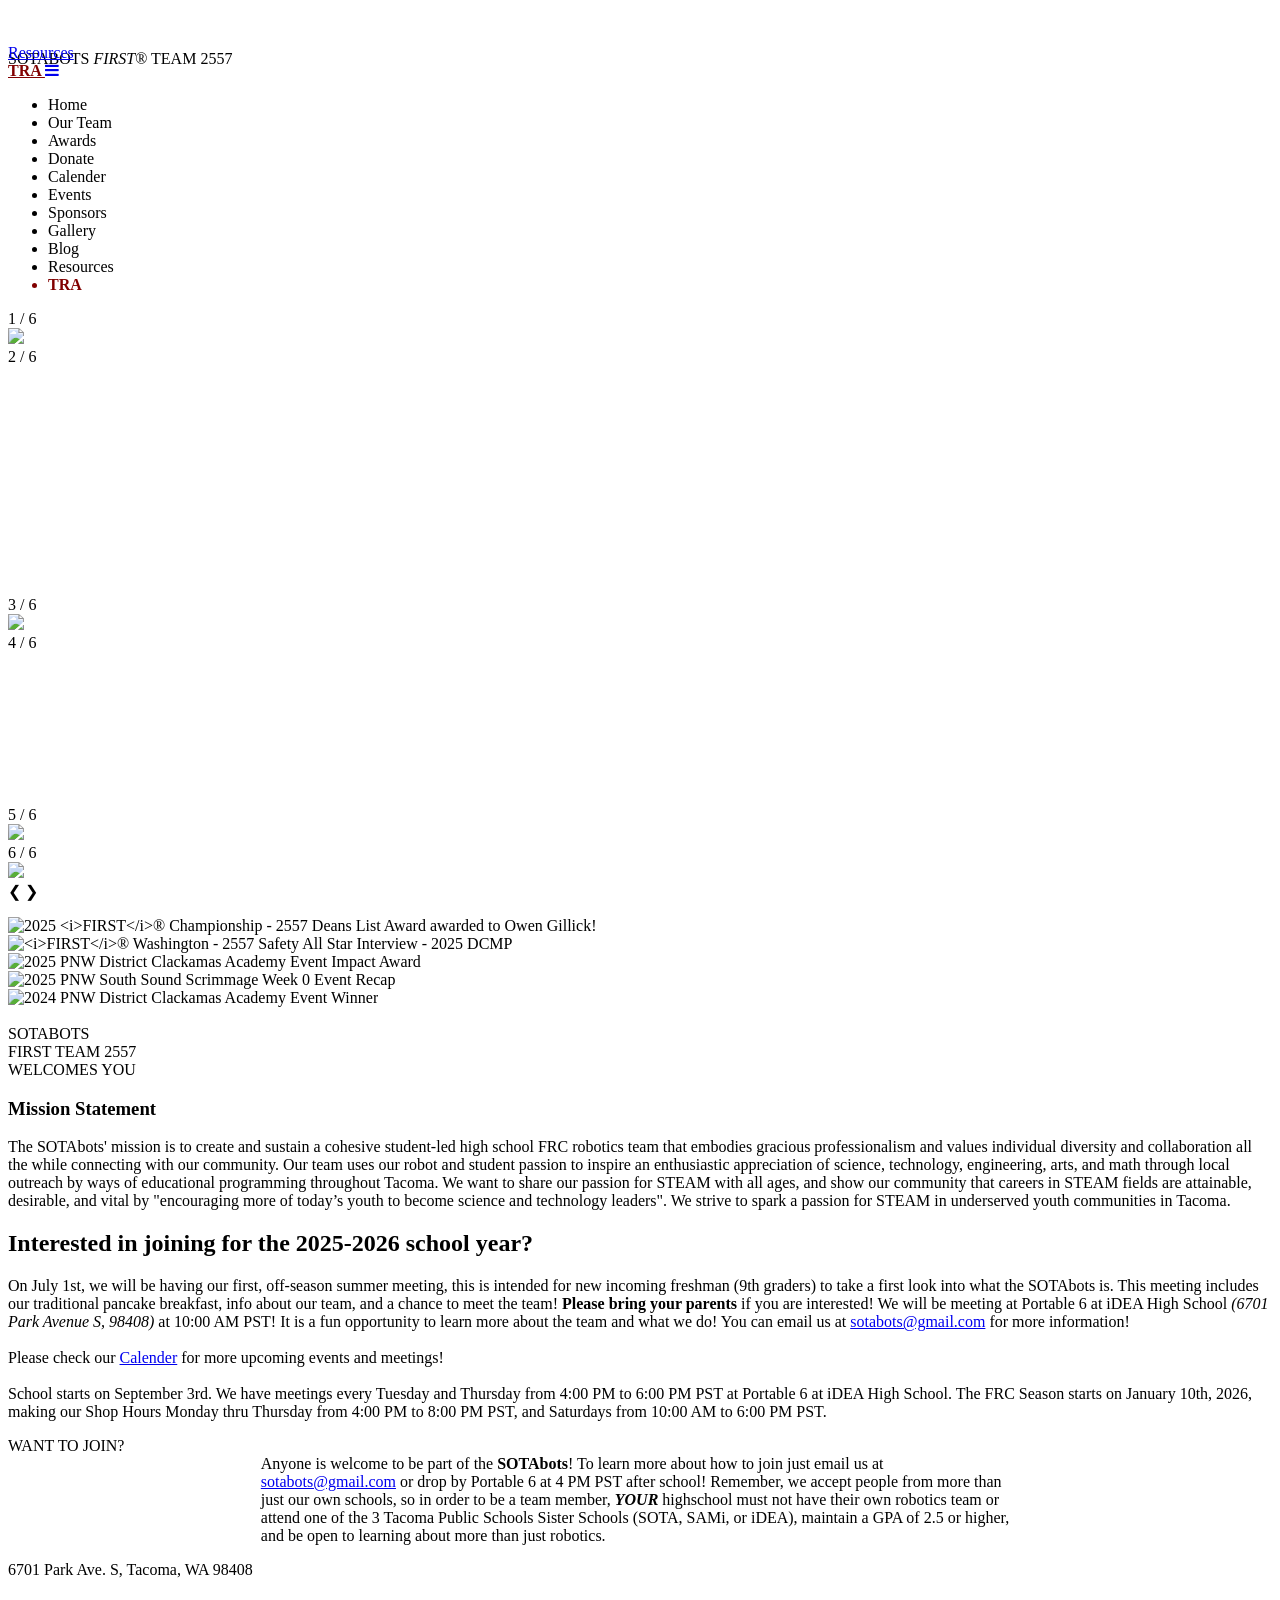
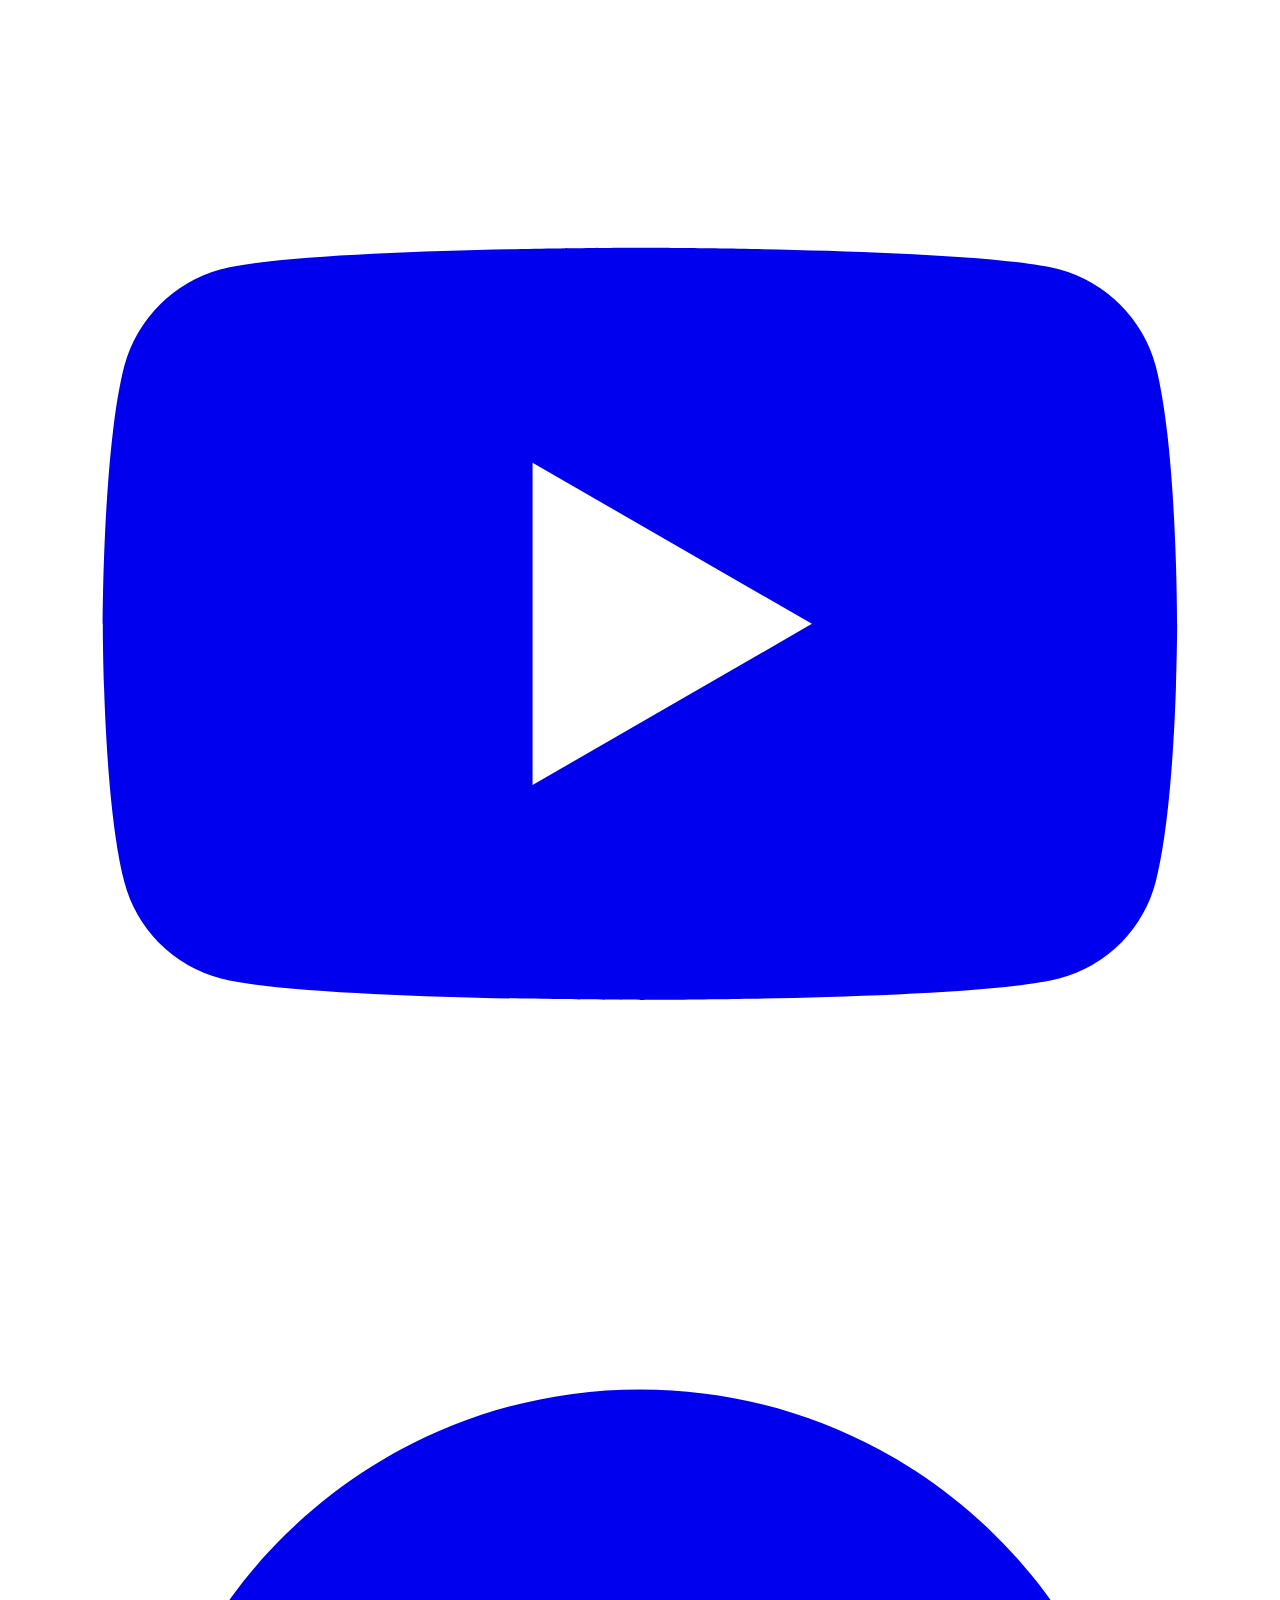
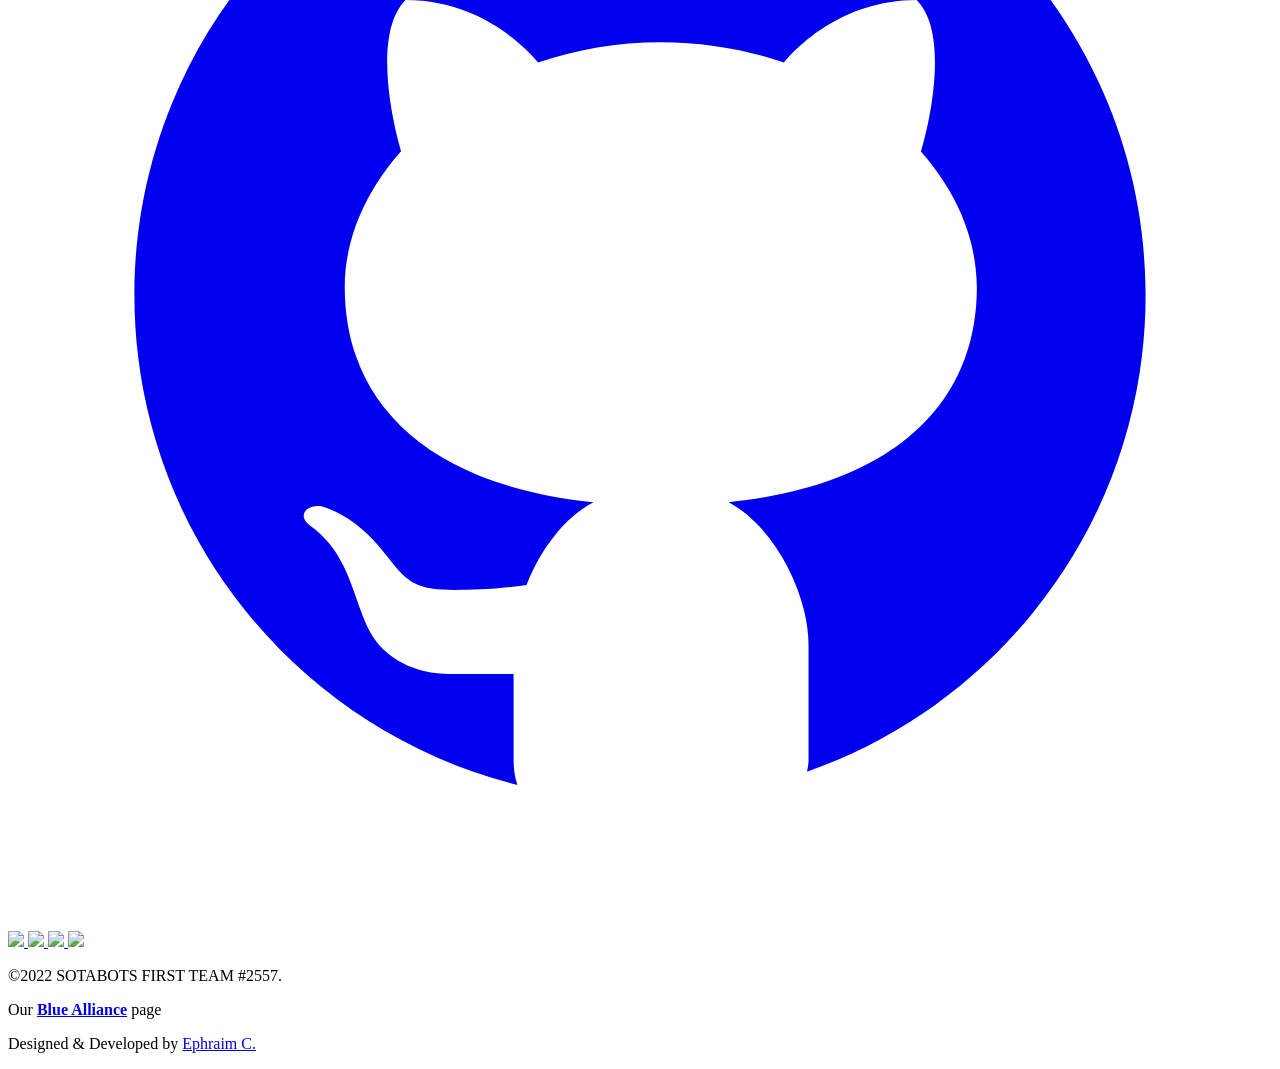
==== index.html @ 183faa5c "pancake breqakfast updatye join us for the first off-season summer meeting on july 1st" ====
<!DOCTYPE html>
<html>

<head>
    <title>Home | FIRST Team 2557 - The SOTAbots</title>
    <meta name="viewport" content="width=device-width, initial-scale=1.0">
    <link rel="icon" sizes="192x192"
        href="https://static.wixstatic.com/media/d5980a_8eab96b05dac4a36a186dddc01e9e0cf%7Emv2.png/v1/fill/w_192%2Ch_192%2Clg_1%2Cusm_0.66_1.00_0.01/d5980a_8eab96b05dac4a36a186dddc01e9e0cf%7Emv2.png"
        type="image/png">
    <link rel="shortcut icon"
        href="https://static.wixstatic.com/media/d5980a_8eab96b05dac4a36a186dddc01e9e0cf%7Emv2.png/v1/fill/w_32%2Ch_32%2Clg_1%2Cusm_0.66_1.00_0.01/d5980a_8eab96b05dac4a36a186dddc01e9e0cf%7Emv2.png"
        type="image/png">
    <link rel="apple-touch-icon"
        href="https://static.wixstatic.com/media/d5980a_8eab96b05dac4a36a186dddc01e9e0cf%7Emv2.png/v1/fill/w_180%2Ch_180%2Clg_1%2Cusm_0.66_1.00_0.01/d5980a_8eab96b05dac4a36a186dddc01e9e0cf%7Emv2.png"
        type="image/png">
    <link rel="stylesheet" href="styles.css">
    <script src="functions.js" defer></script>
    <link rel="stylesheet" href="https://cdnjs.cloudflare.com/ajax/libs/font-awesome/4.7.0/css/font-awesome.min.css">
</head>

<div class="topbar">
    <div class="clip">
        <div class="tbt" id="topbar">
            <header style="margin-top: 50px;" class="dark faster" id="tbtext">
                SOTABOTS <i>FIRST</i>® TEAM 2557
            </header>
        </div>
        <div class="tabs">
        </div>
        <div class="gradient">
        </div>
    </div>
    <div class="over">
        <div class="tabs" style="background-color: #00000000; color: #00000000;margin-top: -60px;">
            <a onclick="transitionToPage('./')" class="tabth dark pageactive">
                Home
            </a>
            <a onclick="transitionToPage('team')" class="tabth dark">
                Our Team
            </a>
            <a onclick="transitionToPage('awards')"  class="tabth dark">
                Awards
            </a>
            <a onclick="transitionToPage('donate')"  class="tabth dark">
                Donate
            </a>
            <a onclick="transitionToPage('calender')"  class="tabth dark">
                Calender
            </a>
            <a onclick="transitionToPage('events')"  class="tabth dark">
                Events
            </a>
            <a onclick="transitionToPage('sponsors')"  class="tabth dark">
                Sponsors
            </a>
            <a onclick="transitionToPage('gallery')"  class="tabth dark">
                Gallery
            </a>
            <a onclick="transitionToPage('blog')"  class="tabth dark">
                Blog
            </a>
            <div class="tabth dropdown">
                <a class="tabth dropbtn dark">
                    More
                    <i class="fa fa-caret-down"></i>
                </a>
                <div class="dropdown-content">
                  <a href="#" onclick="transitionToPage('resources')">Resources</a>
                </div>
            </div>
            <a href="https://www.tacomaroboticsalliance.com" style="font-weight: 800; color: rgb(129, 0, 0);" class="sp">
                TRA
            </a>
            <a href="javascript:void(0);" class="icon lines" onclick="topbar()">
                <i class="fa fa-bars" style="height: 100%; width: auto;"></i>
            </a>
        </div>
    </div>
</div>

<div class="overlay" id="overlay">

</div>

<div class="mobiletb" id="mtbbg">
    <div class="mtbin" id="mtbin">
        <ul id="mtbli">
        <li onclick="transitionToPage('index')" class="pageactive">
            Home
        </li>
        <li onclick="transitionToPage('team')" class="">
            Our Team
        </li>
        <li onclick="transitionToPage('awards')"  class="">
            Awards
        </li>
        <li onclick="transitionToPage('donate')"  class="">
            Donate
        </li>
        <li onclick="transitionToPage('calender')"  class="">
            Calender
        </li>
        <li onclick="transitionToPage('events')"  class="">
            Events
        </li>
        <li onclick="transitionToPage('sponsors')"  class="">
            Sponsors
        </li>
        <li onclick="transitionToPage('gallery')"  class="">
            Gallery
        </li>
        <li onclick="transitionToPage('blog')"  class="">
            Blog
        </li>
        <li onclick="transitionToPage('resources')"  class="">
            Resources
        </li>
        <li href="https://www.tacomaroboticsalliance.com" style="font-weight: 800; color: rgb(129, 0, 0);" class="sp">
            TRA
        </li>
    </ul>
    </div>
    <a onclick="topbar()">
        <p style="top: 0; right: 0; position: relative; font-size: 42px; float: right; text-align: right;padding-right: 40px;  font-weight: 700; color:white">
        X
    </p></a>
</div>

<body id="body">
    <!-- Container for the image gallery -->
    <div class="container">

        <!-- Full-width images with number text -->
        <div class="mySlides">
            <div class="numbertext">1 / 6</div>
            <img src="images/gallery/OwenDeans.png" style="width:100%">
        </div>

        <div class="mySlides">
            <div class="numbertext">2 / 6</div>
            <iframe style="width: 100%; height: 100%;"
                src="https://www.youtube-nocookie.com/embed/rtJLQIOgJPQ?si=WBmYlCXPhlWJpZW6"
                title="YouTube video player" frameborder="0"
                allow="accelerometer; autoplay; clipboard-write; encrypted-media; gyroscope; picture-in-picture; web-share"
                referrerpolicy="strict-origin-when-cross-origin" allowfullscreen></iframe>
        </div>

        <div class="mySlides">
            <div class="numbertext">3 / 6</div>
            <img src="images/gallery/2025impact.png" style="width:100%">
        </div>

        <div class="mySlides">
            <div class="numbertext">4 / 6</div>
            <iframe style="width: 100%; height: 100%;"
                src="https://www.youtube-nocookie.com/embed/kAtVvWU8Xg0?si=Y1-RgOWFG5_I76V0"
                title="YouTube video player" frameborder="0"
                allow="accelerometer; autoplay; clipboard-write; encrypted-media; gyroscope; picture-in-picture; web-share"
                referrerpolicy="strict-origin-when-cross-origin" allowfullscreen></iframe>
        </div>

        <div class="mySlides">
            <div class="numbertext">5 / 6</div>
            <img src="images/gallery/2024Clack.png" style="width:100%">
        </div>

        <div class="mySlides">
            <div class="numbertext">6 / 6</div>
            <img src="images/gallery/2557Closeup.avif" style="width:100%">
        </div>

        <!-- Next and previous buttons -->
        <a class="prev" onclick="plusSlides(-1)">&#10094;</a>
        <a class="next" onclick="plusSlides(1)">&#10095;</a>

        <!-- Image text -->
        <div class="caption-container">
            <p id="caption"></p>
        </div>

        <!-- Thumbnail images -->
        <div class="row">
            <div class="column">
                <img class="demo cursor" src="images/gallery/OwenDeans.png" style="width:100%" onclick="currentSlide(1)"
                    alt="2025 <i>FIRST</i>® Championship - 2557 Deans List Award awarded to Owen Gillick!">
            </div>
            <div class="column">
                <img class="demo cursor" src="images/gallery/Safety Interview.png" style="width: 100%;"
                    onclick="currentSlide(2)"
                    alt="<i>FIRST</i>® Washington - 2557 Safety All Star Interview - 2025 DCMP">
            </div>
            <div class="column">
                <img class="demo cursor" src="images/gallery/2025impact.png" style="width:100%"
                    onclick="currentSlide(3)" alt="2025 PNW District Clackamas Academy Event Impact Award">
            </div>
            <div class="column">
                <img class="demo cursor" src="images/gallery/SSS.png" style="width:100%" onclick="currentSlide(4)"
                    alt="2025 PNW South Sound Scrimmage Week 0 Event Recap">
            </div>
            <div class="column">
                <img class="demo cursor" src="images/gallery/2024Clack.png" style="width:100%" onclick="currentSlide(5)"
                    alt="2024 PNW District Clackamas Academy Event Winner">
            </div>
            <div class="column">
                <img class="demo cursor" src="images/gallery/2557Closeup.avif" style="width:100%"
                    onclick="currentSlide(6)" alt="">
            </div>
        </div>
    </div>

    <div class="nobg">

        <div class="mission">
            <header class="sotayellow large">
                SOTABOTS<br />FIRST TEAM 2557<br />WELCOMES YOU
            </header>
            <h3>
                Mission Statement
            </h3>
            <p>
                The SOTAbots' mission is to create and sustain a cohesive student-led high school FRC robotics team that
                embodies gracious professionalism and values individual diversity and collaboration all the while
                connecting
                with our community. Our team uses our robot and student passion to inspire an enthusiastic appreciation
                of
                science, technology, engineering, arts, and math through local outreach by ways of educational
                programming
                throughout Tacoma. We want to share our passion for STEAM with all ages, and show our community that
                careers
                in STEAM fields are attainable, desirable, and vital by "encouraging more of today’s youth to become
                science
                and technology leaders". We strive to spark a passion for STEAM in underserved youth communities in
                Tacoma.
            </p>

            <h2 class="sotayellow">
                Interested in joining for the 2025-2026 school year?
            </h2>
            <p>
                On July 1st, we will be having our first, off-season summer meeting, this is intended for new incoming freshman (9th graders) to take a first look
                into what the SOTAbots is. This meeting includes our traditional pancake breakfast, info about our
                team, and a chance to meet the team! <span style="font-weight: 700;">Please bring your parents</span> if you are
                interested! We will be meeting at Portable 6 at iDEA High School <i>(6701 Park Avenue S, 98408)</i> at 10:00 AM PST! It is a fun opportunity to learn more 
                about the team and what we do! You can email us at <a href="mailto:sotabots@gmail.com">sotabots@gmail.com<a> for
                more information!
                 <br><br>
                 Please check our <a href="./calender/">Calender</a> for more upcoming events and meetings!
                 <br><br>
                School starts on September 3rd. We have meetings every Tuesday and Thursday from 4:00 PM to 6:00 PM PST
                at Portable 6 at iDEA High School. The FRC Season starts on January 10th, 2026, making our Shop Hours Monday thru Thursday
                from 4:00 PM to 8:00 PM PST, and Saturdays from 10:00 AM to 6:00 PM PST.
            </p>

        </div>

    </div>
<div class="bg">
    <main>
        <div id="main1" class="main1">
            <div>
                <header class="large sotayellow">
                    WANT TO JOIN?
                </header>
                <p style="padding-left: 20%; padding-right: 20%; margin: 0;">
                    Anyone is welcome to be part of the <b>SOTAbots</b>! To learn more about how to join just email
                    us at <a href="mailto:sotabots@gmail.com">sotabots@gmail.com</a> or drop by Portable 6 at 4 PM
                    PST after school! Remember, we accept people from more than just our own schools, so in order to be a
                    team member, <b><i>YOUR</i></b> highschool must not have
                    their own robotics team or attend one of the 3 Tacoma Public Schools Sister Schools (SOTA, SAMi,
                    or iDEA), maintain a GPA of 2.5 or higher, and be open to learning about more than just
                    robotics.
                </p>
            </div>
            </div>
        </main>
    </div>

    <footer id="footer">
        <div class="contact">
            <p>6701 Park Ave. S, Tacoma, WA 98408</p>
            <div class="mc">
                <a href="https://www.youtube.com/user/Sotabots2557" class="social-link">
                    <svg aria-hidden="true" focusable="false" class="icon icon-youtube" viewBox="0 0 20 20">
                        <path fill="currentColor"
                            d="M18.16 5.87c.34 1.309.34 4.08.34 4.08s0 2.771-.34 4.08a2.125 2.125 0 0 1-1.53 1.53c-1.309.34-6.63.34-6.63.34s-5.321 0-6.63-.34a2.125 2.125 0 0 1-1.53-1.53c-.34-1.309-.34-4.08-.34-4.08s0-2.771.34-4.08a2.173 2.173 0 0 1 1.53-1.53C4.679 4 10 4 10 4s5.321 0 6.63.34a2.173 2.173 0 0 1 1.53 1.53ZM8.3 12.5l4.42-2.55L8.3 7.4v5.1Z">
                        </path>
                    </svg>
                </a>
                
                <a href="https://github.com/FIRST-Team-2557-The-SOTABots" class="social-link">
                    <svg aria-hidden="true" focusable="false" class="icon icon-github" viewBox="0 0 30 30">   
                        <path fill="currentColor"
                            d="M15,3C8.373,3,3,8.373,3,15c0,5.623,3.872,10.328,9.092,11.63C12.036,26.468,12,26.28,12,26.047v-2.051 c-0.487,0-1.303,0-1.508,0c-0.821,0-1.551-0.353-1.905-1.009c-0.393-0.729-0.461-1.844-1.435-2.526 c-0.289-0.227-0.069-0.486,0.264-0.451c0.615,0.174,1.125,0.596,1.605,1.222c0.478,0.627,0.703,0.769,1.596,0.769 c0.433,0,1.081-0.025,1.691-0.121c0.328-0.833,0.895-1.6,1.588-1.962c-3.996-0.411-5.903-2.399-5.903-5.098 c0-1.162,0.495-2.286,1.336-3.233C9.053,10.647,8.706,8.73,9.435,8c1.798,0,2.885,1.166,3.146,1.481C13.477,9.174,14.461,9,15.495,9 c1.036,0,2.024,0.174,2.922,0.483C18.675,9.17,19.763,8,21.565,8c0.732,0.731,0.381,2.656,0.102,3.594 c0.836,0.945,1.328,2.066,1.328,3.226c0,2.697-1.904,4.684-5.894,5.097C18.199,20.49,19,22.1,19,23.313v2.734 c0,0.104-0.023,0.179-0.035,0.268C23.641,24.676,27,20.236,27,15C27,8.373,21.627,3,15,3z"/>
                    </svg>
                </a>
                
                <a href="https://x.com/sotabots?lang=en" class="social-link">
                    <img src="images/X_logo_2023_original.svg">
                </a>
                
                <a href="https://www.facebook.com/SOTABots2557/" class="social-link">
                    <img src="images/facebook-circle.svg">
                </a>
                
                <a href="https://www.instagram.com/sotabots/?hl=en" class="social-link">
                    <img src="images/instagram-logo-facebook.svg">
                </a>
                
                <a href="https://calendar.google.com/calendar/r?cid=aWhkdXVsNDltbHZja2FlbTgxZnEwMm4zMXNAZ3JvdXAuY2FsZW5kYXIuZ29vZ2xlLmNvbQ&pli=1#main_7" class="social-link">
                    <img src="images/googlecalendar.svg">
                </a>
            </div>
        </div>
        <div class="bottom">
            <div class="copyr">
                <p>
                    ©2022 SOTABOTS FIRST TEAM #2557.
                </p>
            </div>
            <div class="tba">
                <p>
                    Our <b><a href="https://www.thebluealliance.com/team/2557/2025">Blue Alliance</b></a> page
                </p>
            </div>
            <div class="dev">
                <p>
                    Designed & Developed by <a href="https://nexohtml.com/about.html">Ephraim C.</a>
                </p>
            </div>
        </div>
    </footer>

</body>

</html>
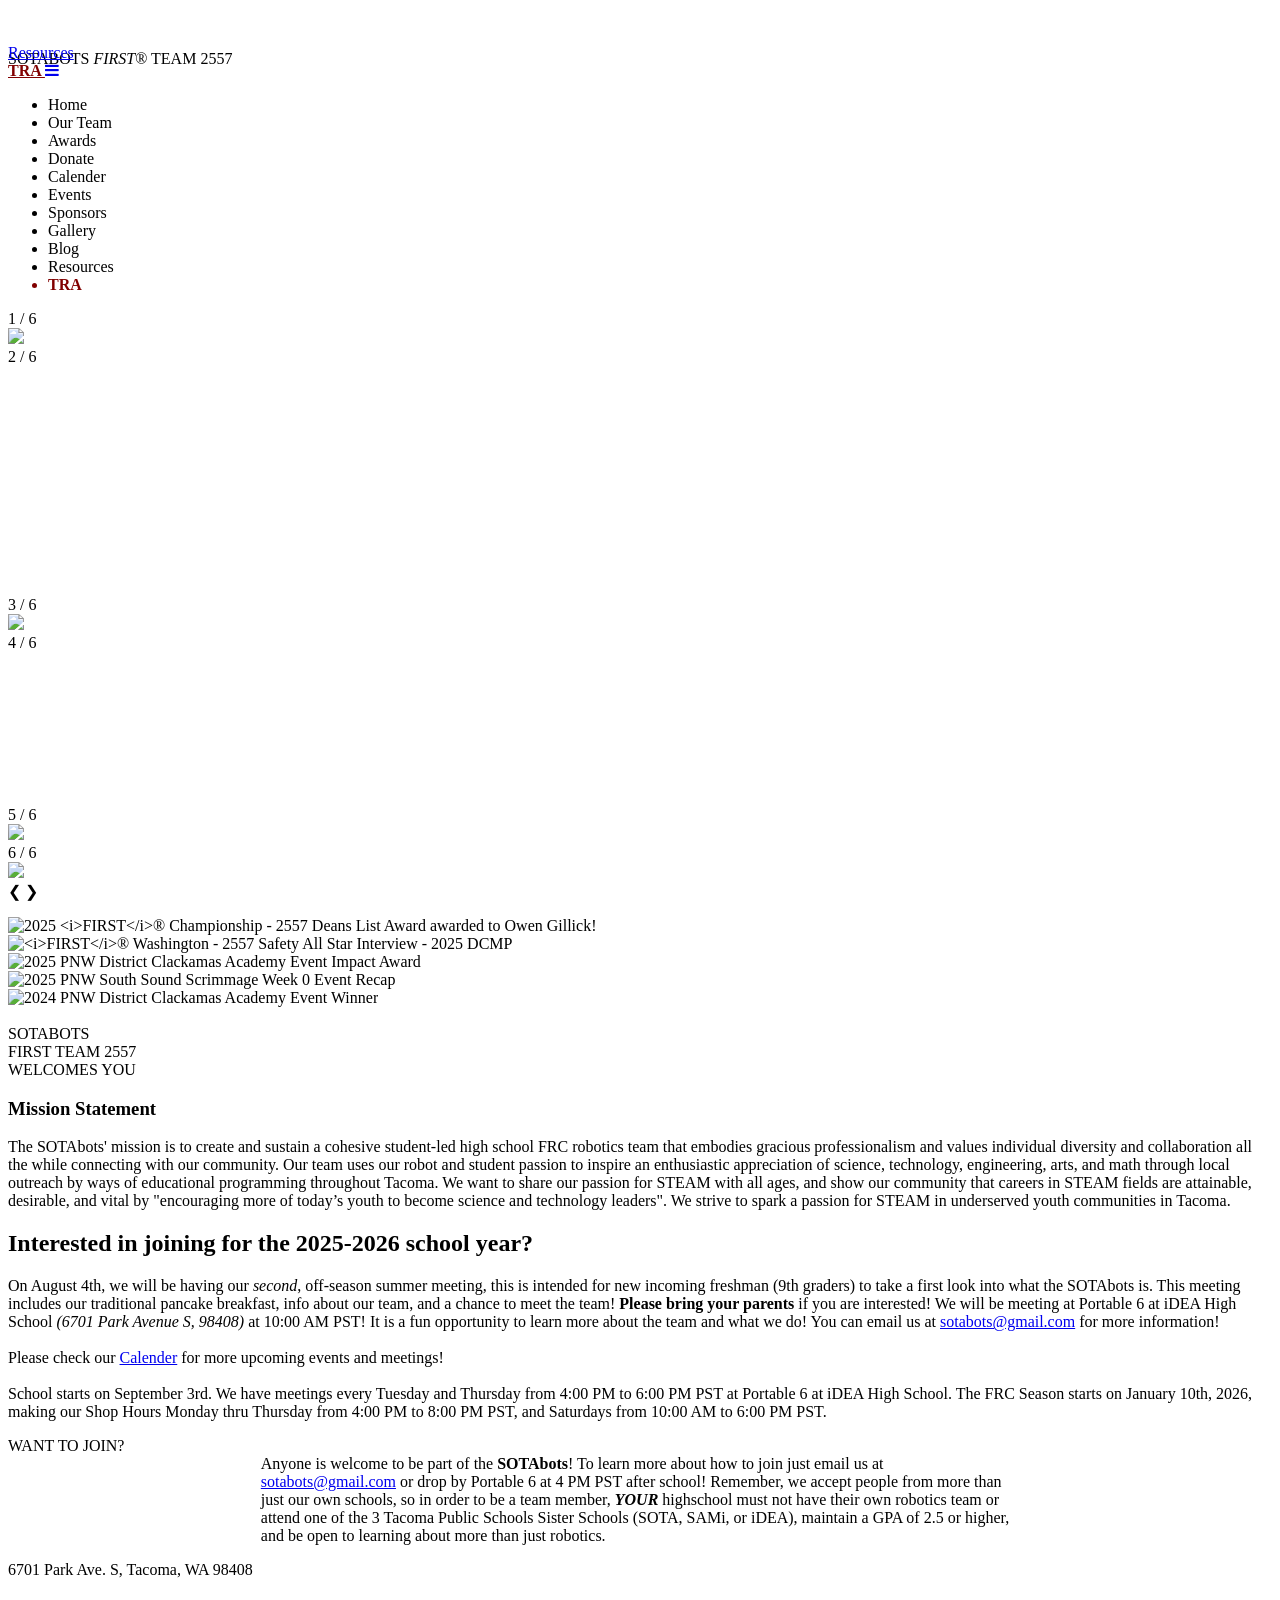
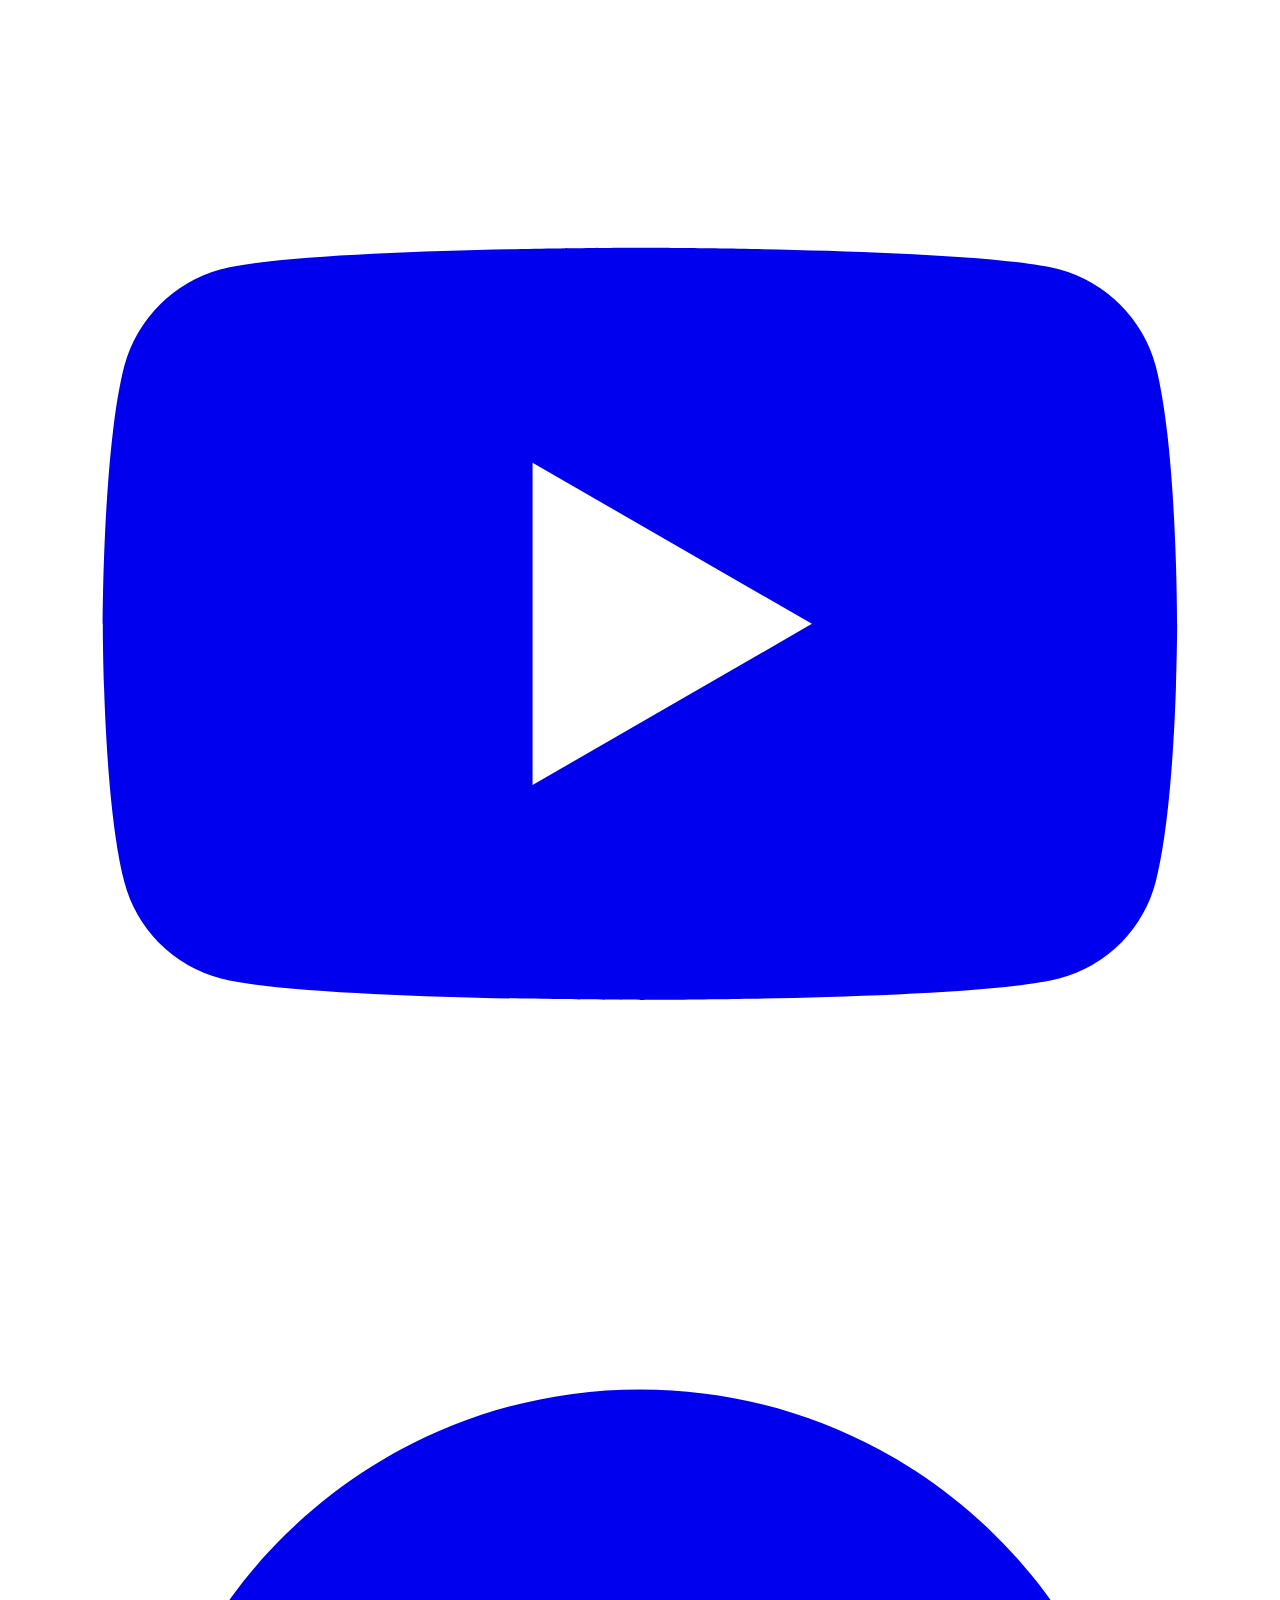
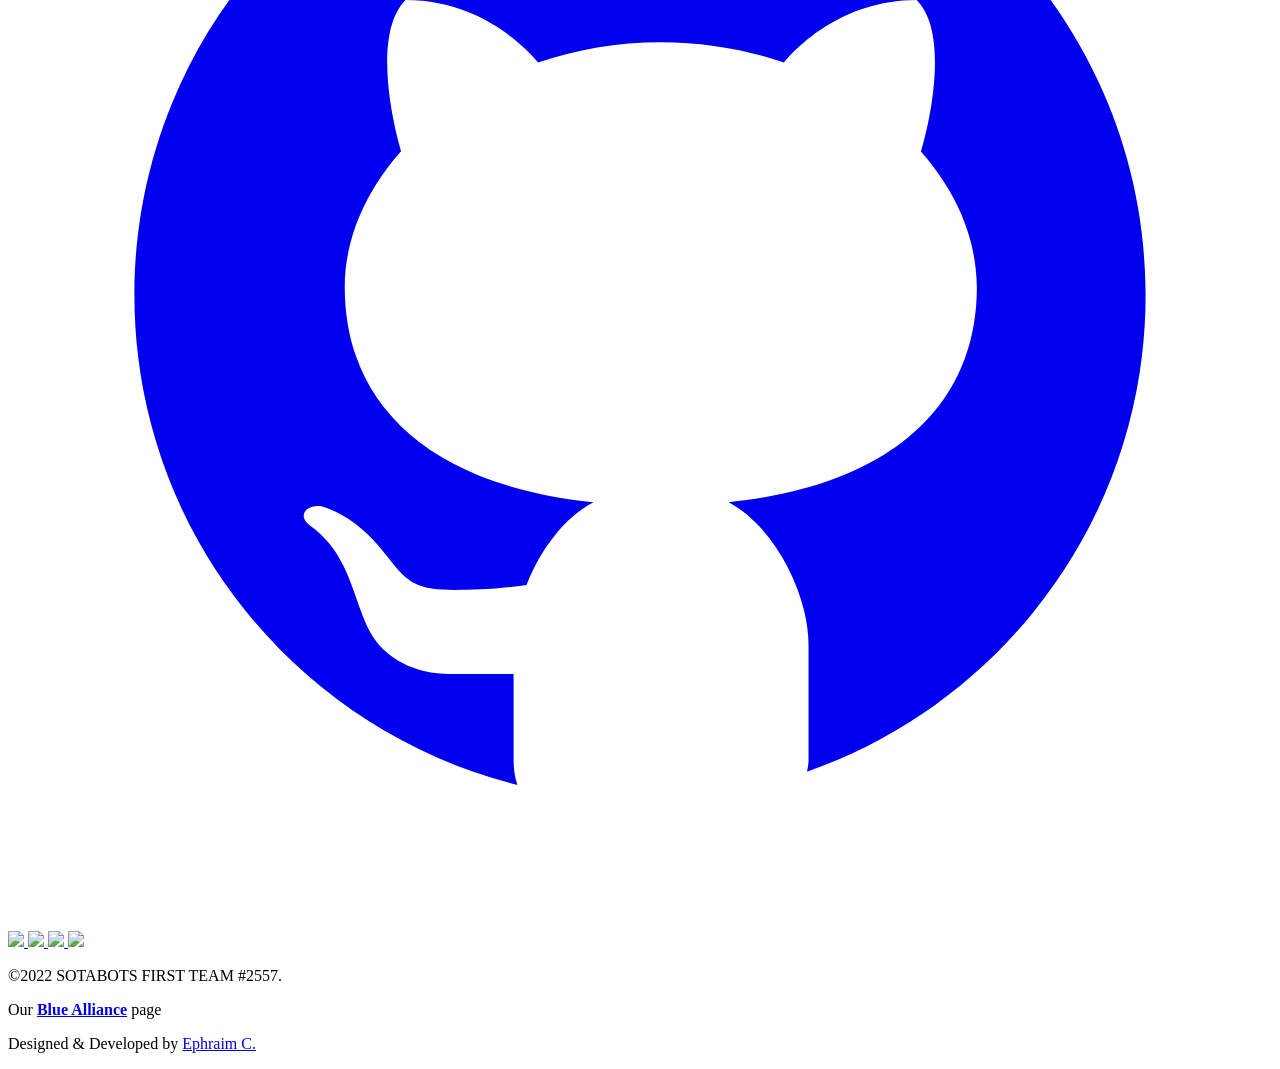
==== commit f1b539f0: "august 4th updatre" ====
--- a/index.html
+++ b/index.html
@@ -235,9 +235,9 @@
 
             <h2 class="sotayellow">
                 Interested in joining for the 2025-2026 school year?
-            </h2>
+            </h2> <!--REMEMBER TO UPDATE FOR AUGUST 4TH!-->
             <p>
-                On July 1st, we will be having our first, off-season summer meeting, this is intended for new incoming freshman (9th graders) to take a first look
+                On August 4th, we will be having our <i>second</i>, off-season summer meeting, this is intended for new incoming freshman (9th graders) to take a first look
                 into what the SOTAbots is. This meeting includes our traditional pancake breakfast, info about our
                 team, and a chance to meet the team! <span style="font-weight: 700;">Please bring your parents</span> if you are
                 interested! We will be meeting at Portable 6 at iDEA High School <i>(6701 Park Avenue S, 98408)</i> at 10:00 AM PST! It is a fun opportunity to learn more 
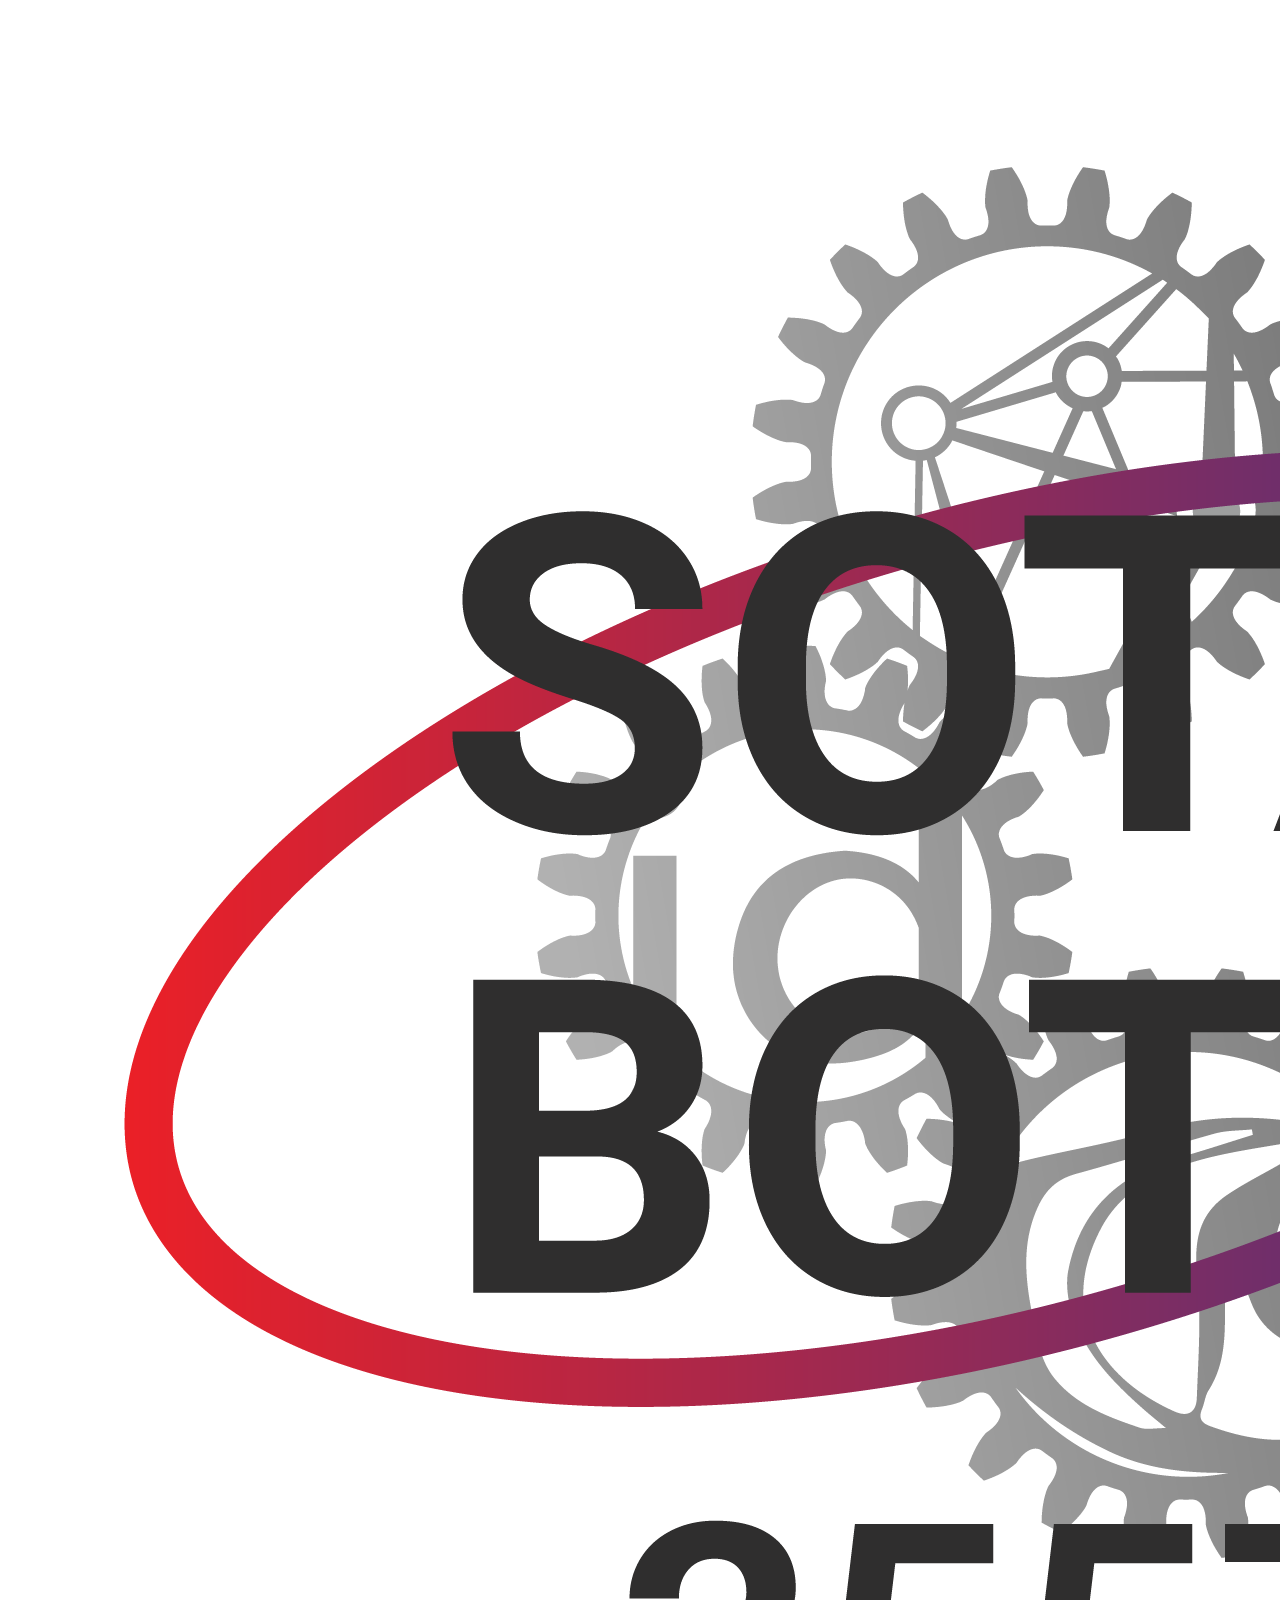
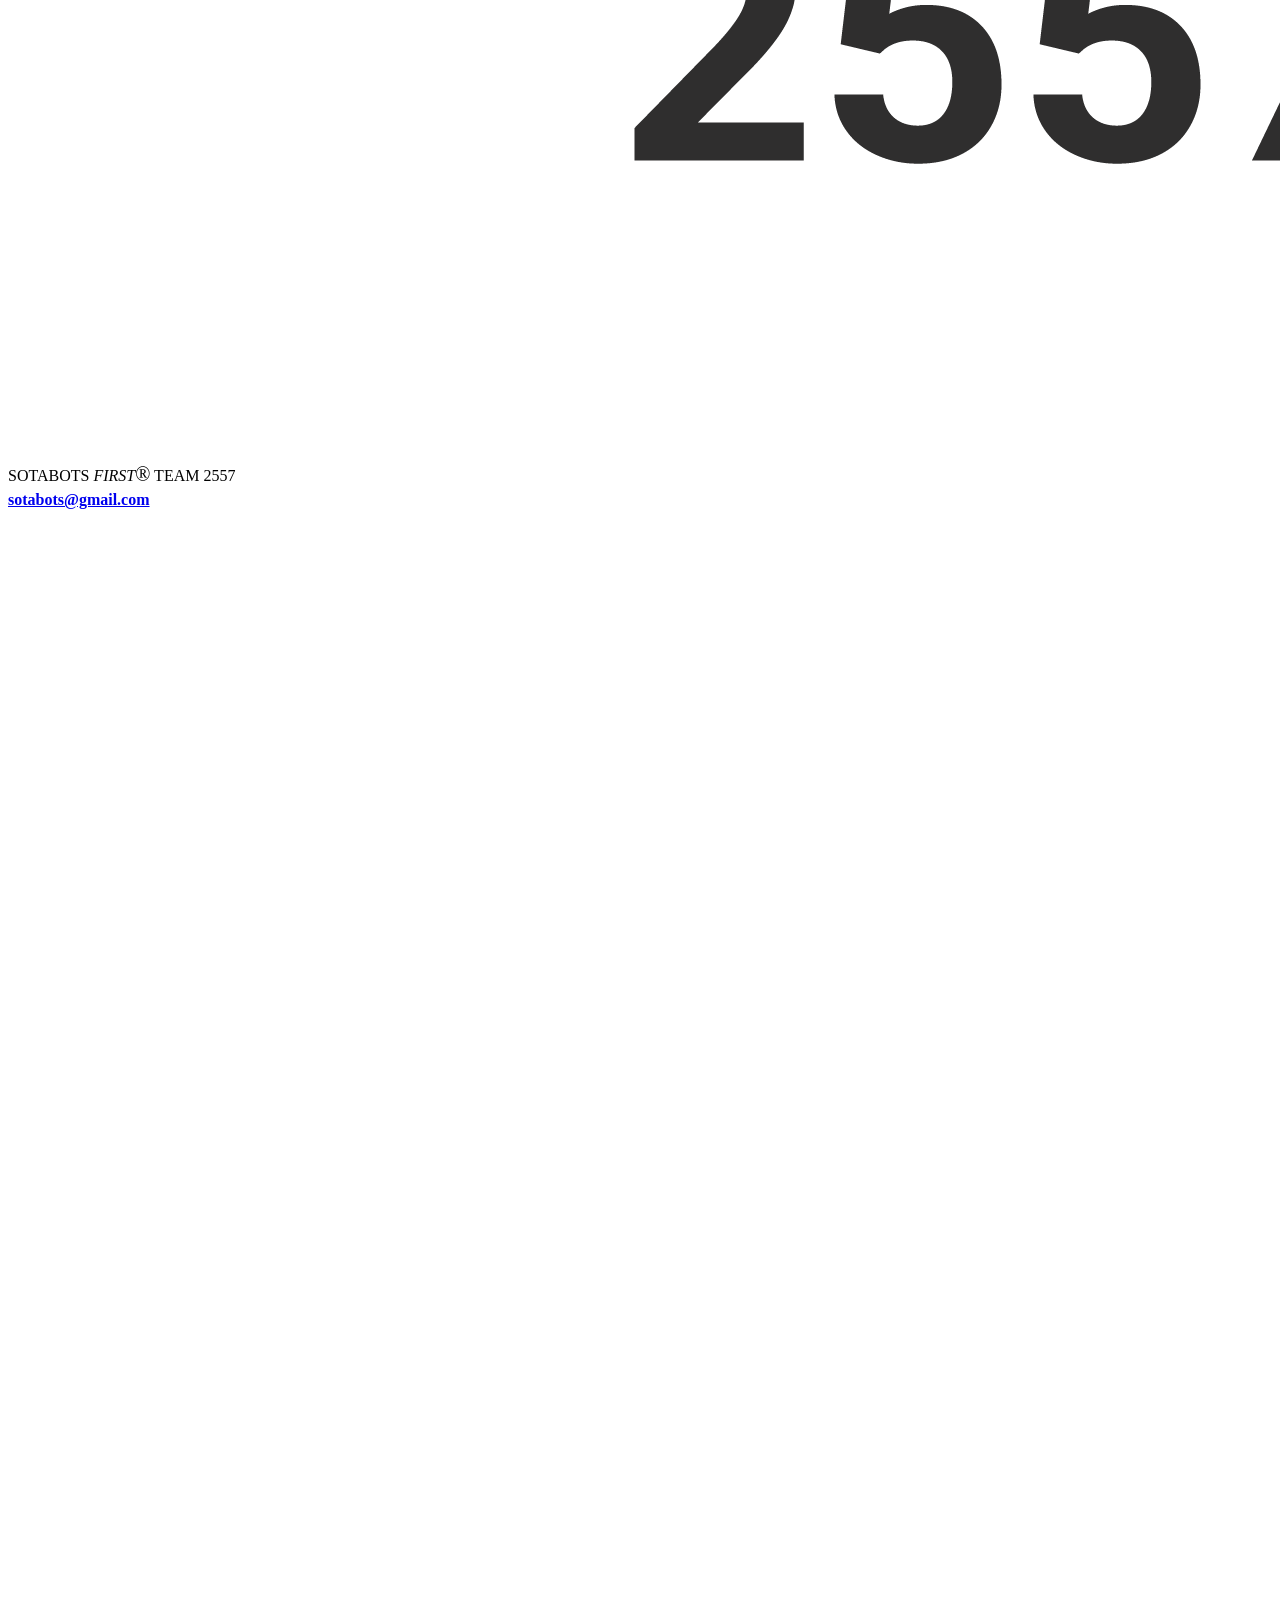
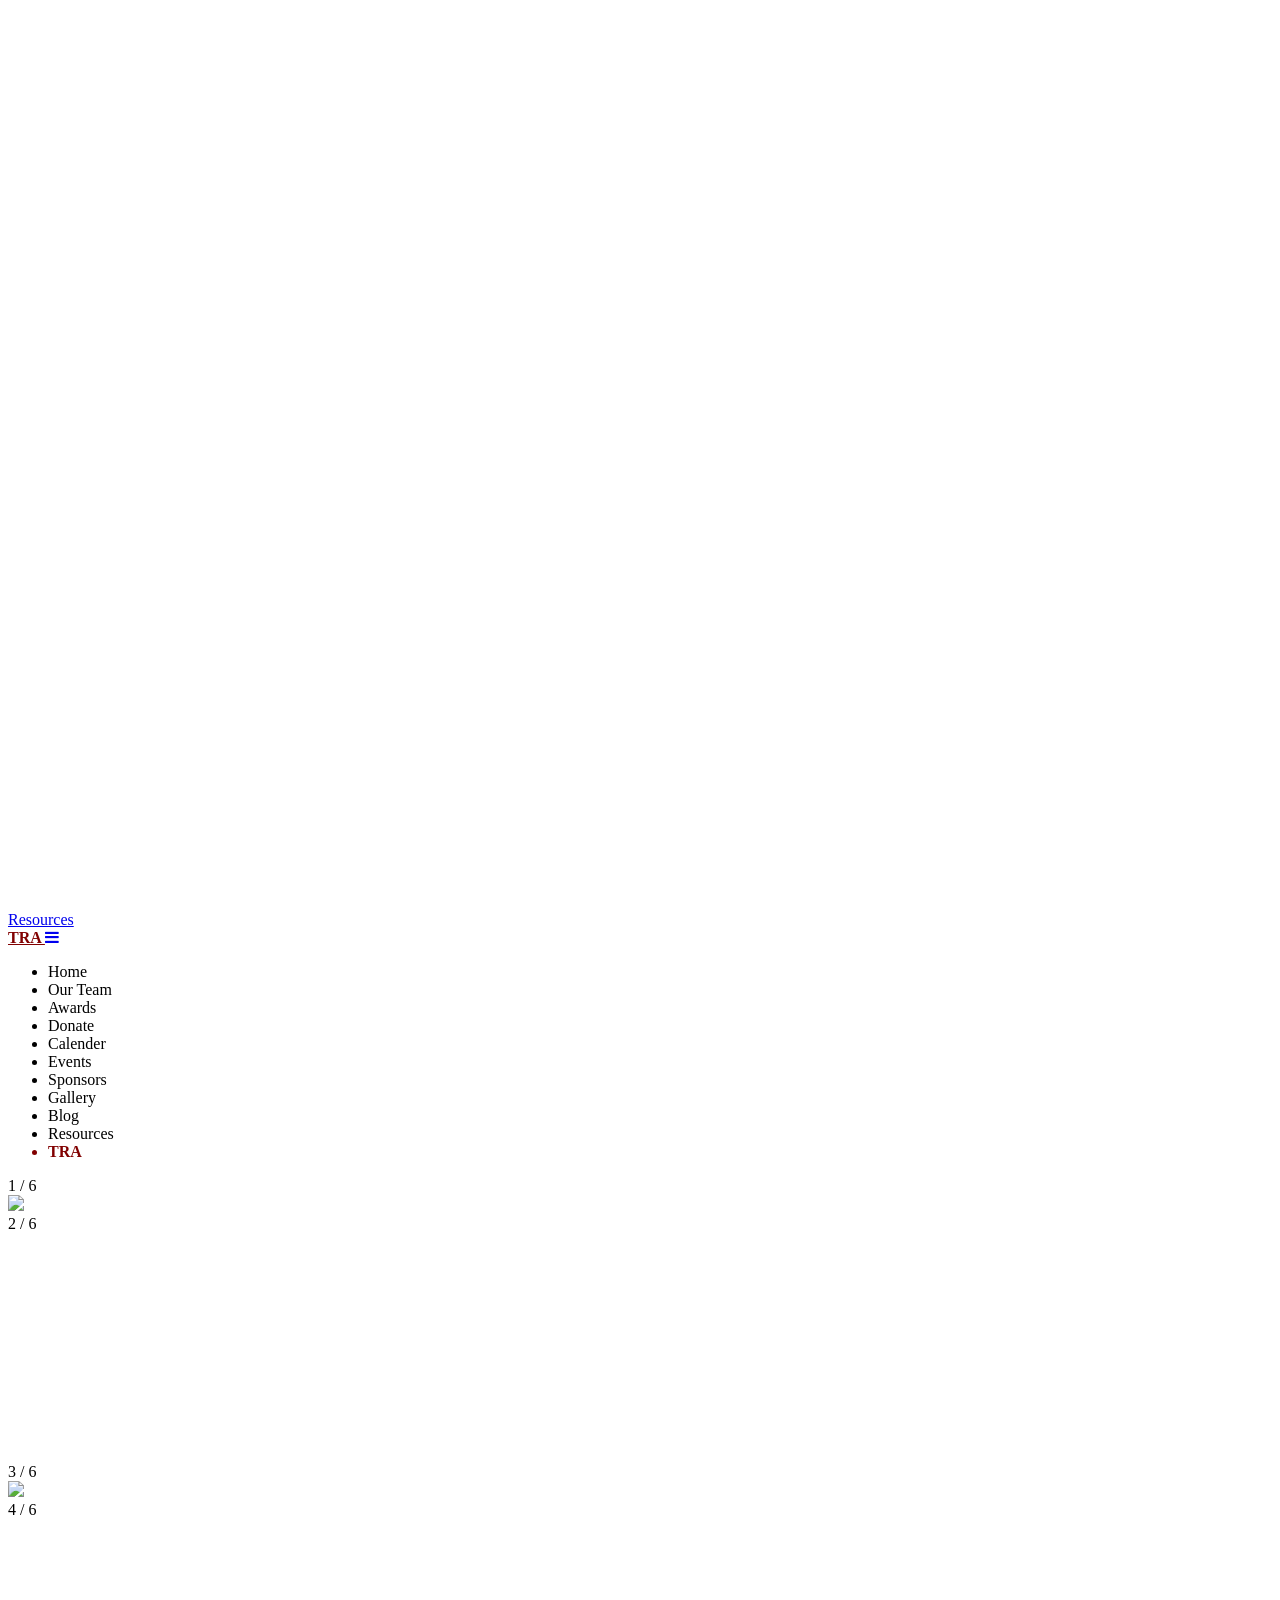
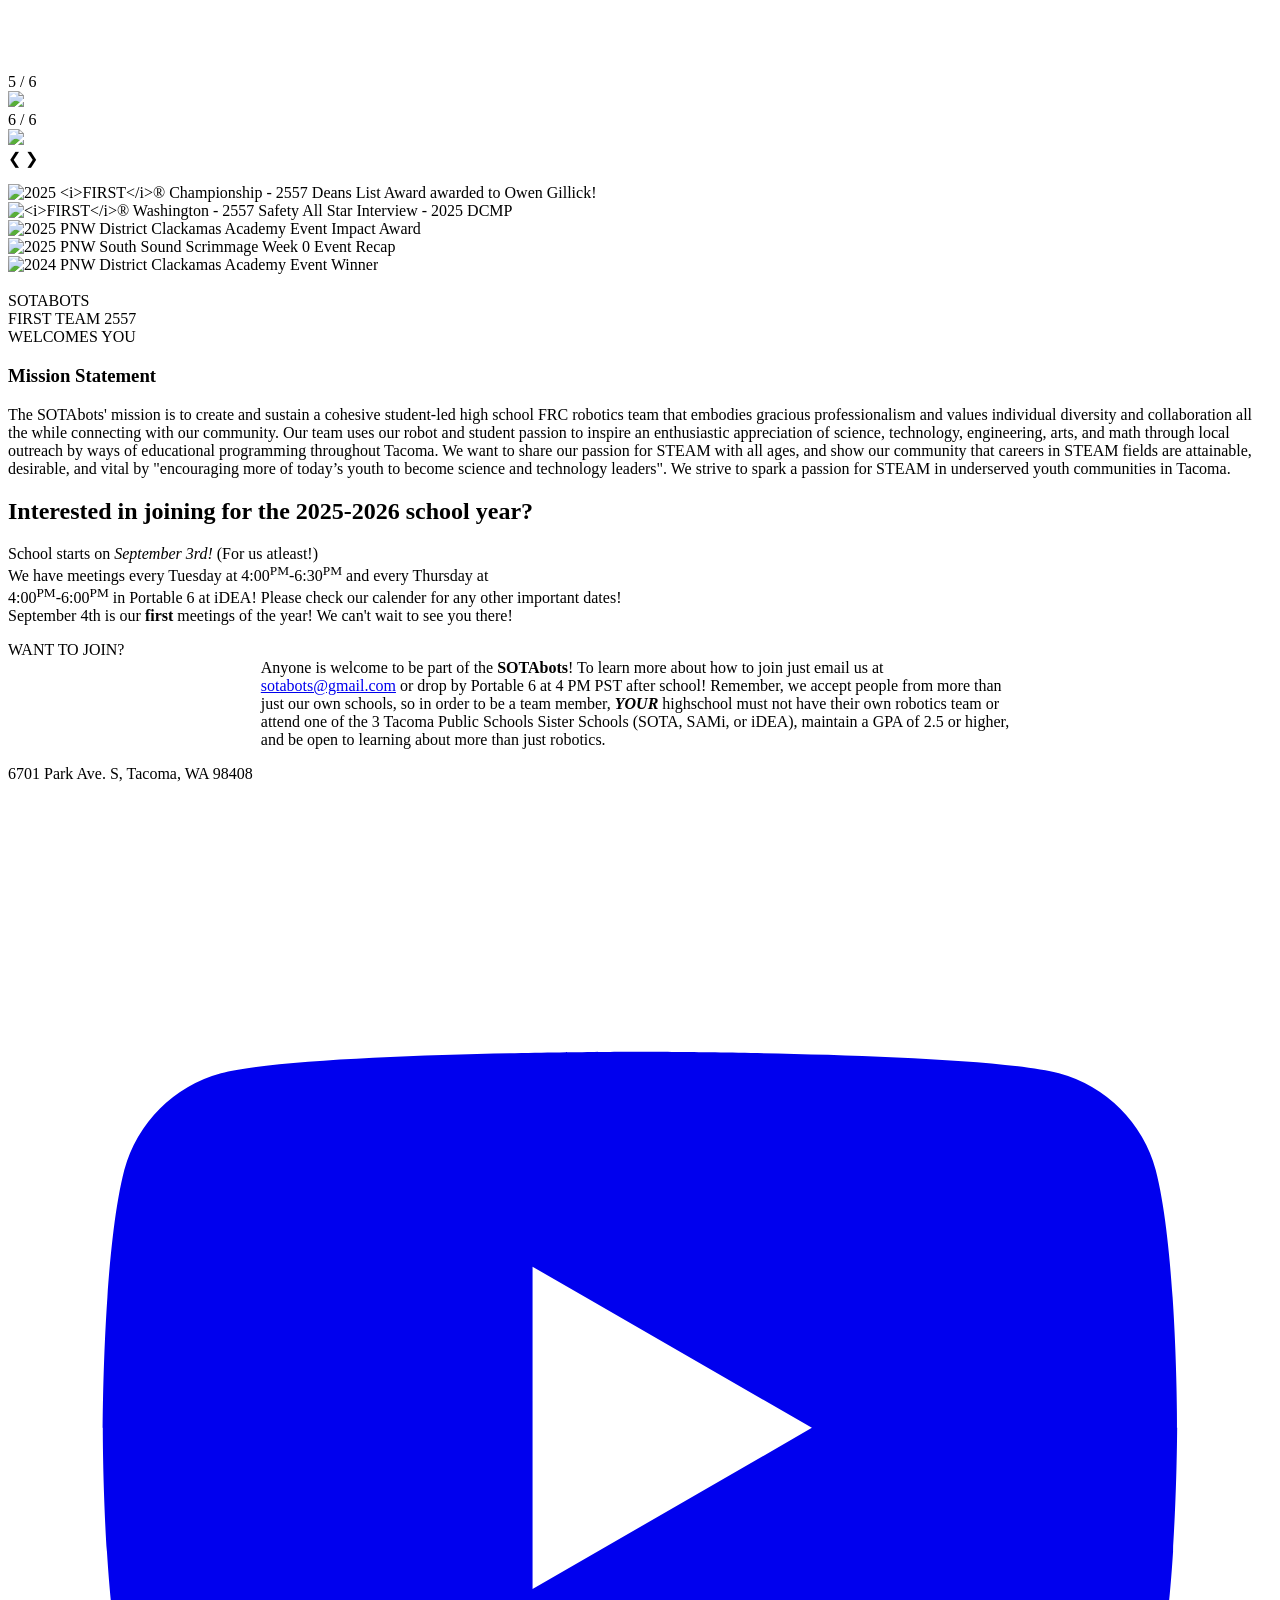
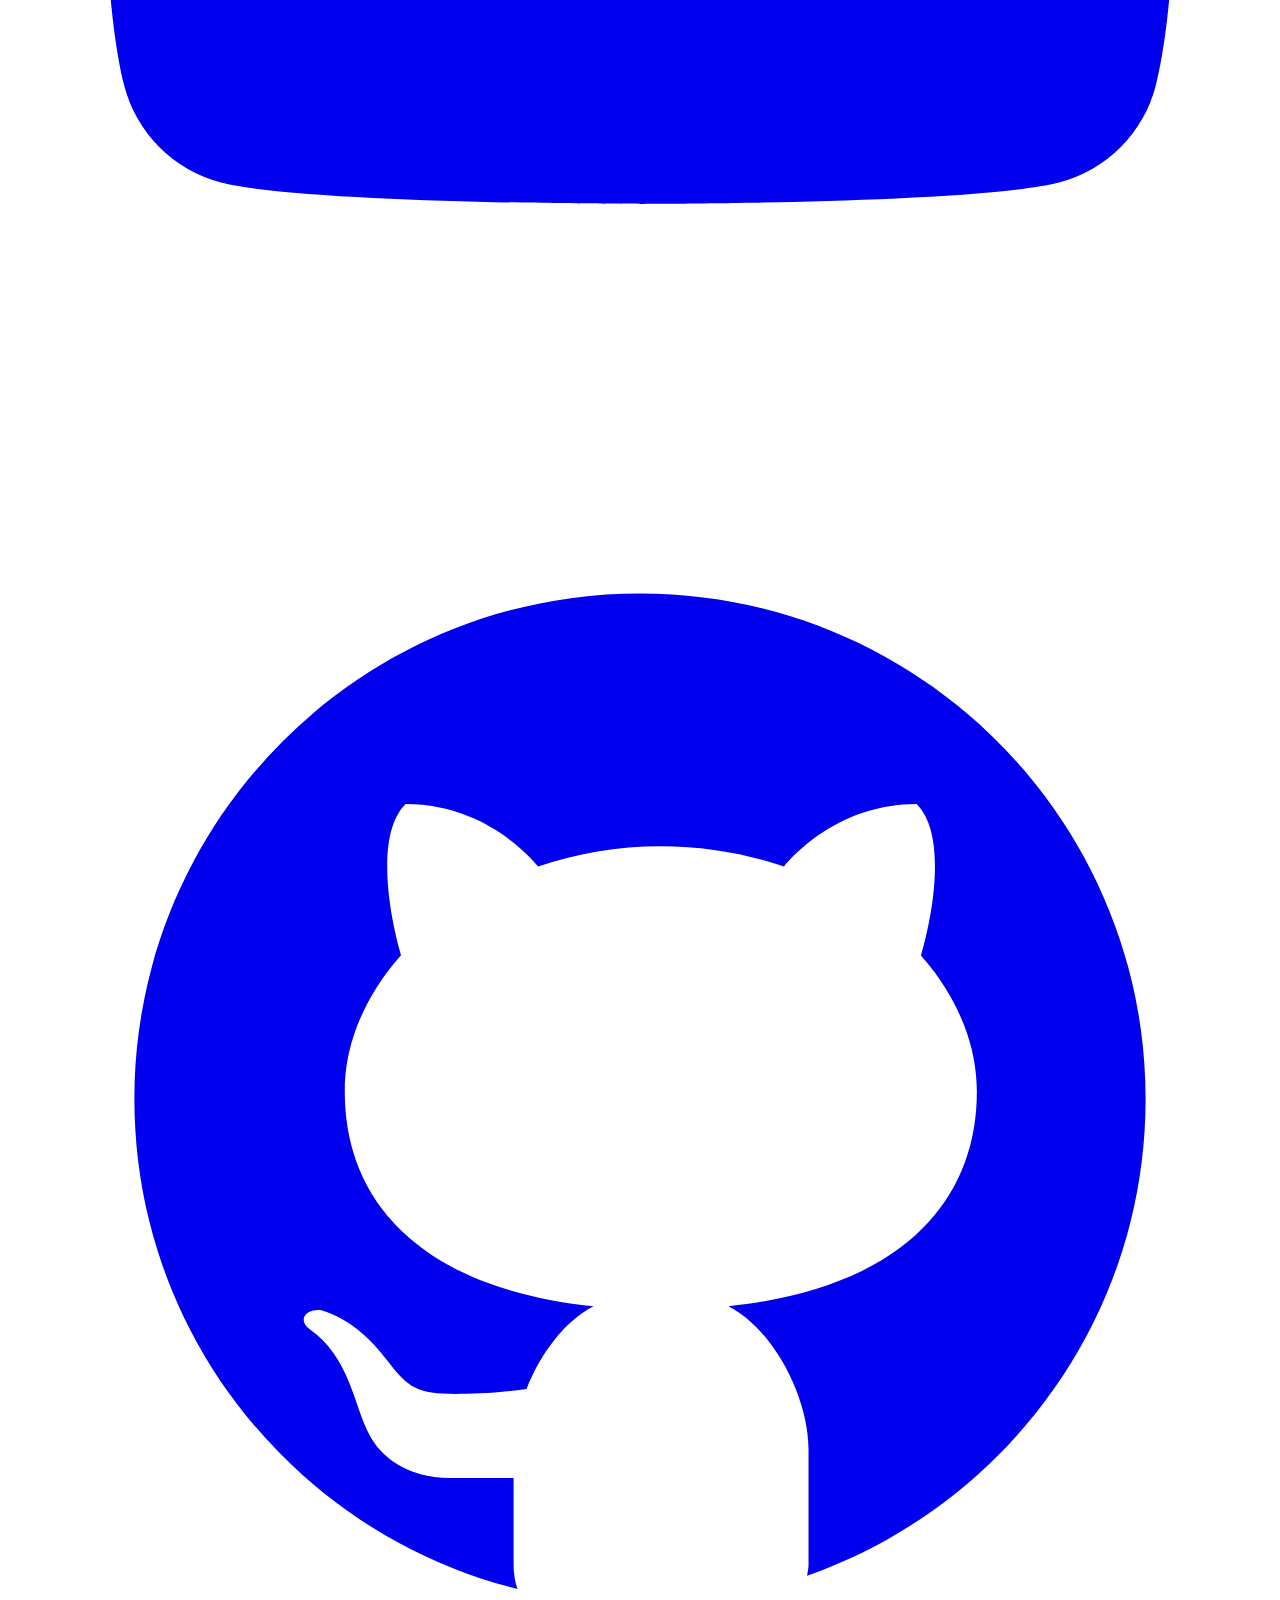
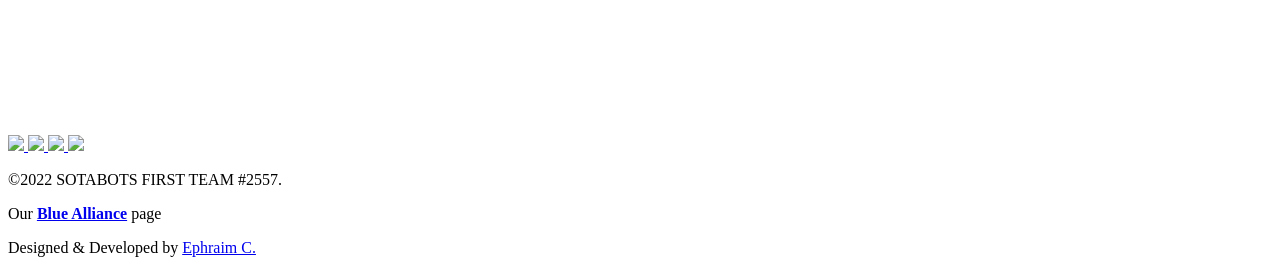
==== commit 19c13c61: "optimized stuff + sep 4thj reminder" ====
--- a/index.html
+++ b/index.html
@@ -21,9 +21,17 @@
 <div class="topbar">
     <div class="clip">
         <div class="tbt" id="topbar">
+            <img src="images/Standard.png" alt="SOTAbots Logo">
+            <div>
             <header style="margin-top: 50px;" class="dark faster" id="tbtext">
-                SOTABOTS <i>FIRST</i>® TEAM 2557
+                SOTABOTS <i>FIRST</i><span style="font-size: 20px;">®</span> TEAM 2557
             </header>
+            <h4 style="margin-top: 5px;" class="dark faster" id="tbtext" style="font-size: 20px; font-weight: 200;">
+            <a href="mailto:sotabots@gmail.com">
+                sotabots@gmail.com
+            </a></h4>
+            </div>
+            <img src="images/Standard.png" alt="SOTAbots Logo" style="opacity: 0;">
         </div>
         <div class="tabs">
         </div>
@@ -237,18 +245,13 @@
                 Interested in joining for the 2025-2026 school year?
             </h2> <!--REMEMBER TO UPDATE FOR AUGUST 4TH!-->
             <p>
-                On August 4th, we will be having our <i>second</i>, off-season summer meeting, this is intended for new incoming freshman (9th graders) to take a first look
-                into what the SOTAbots is. This meeting includes our traditional pancake breakfast, info about our
-                team, and a chance to meet the team! <span style="font-weight: 700;">Please bring your parents</span> if you are
-                interested! We will be meeting at Portable 6 at iDEA High School <i>(6701 Park Avenue S, 98408)</i> at 10:00 AM PST! It is a fun opportunity to learn more 
-                about the team and what we do! You can email us at <a href="mailto:sotabots@gmail.com">sotabots@gmail.com<a> for
-                more information!
-                 <br><br>
-                 Please check our <a href="./calender/">Calender</a> for more upcoming events and meetings!
-                 <br><br>
-                School starts on September 3rd. We have meetings every Tuesday and Thursday from 4:00 PM to 6:00 PM PST
-                at Portable 6 at iDEA High School. The FRC Season starts on January 10th, 2026, making our Shop Hours Monday thru Thursday
-                from 4:00 PM to 8:00 PM PST, and Saturdays from 10:00 AM to 6:00 PM PST.
+                School starts on <i>September 3rd!</i> (For us atleast!)
+                <br>
+                We have meetings every Tuesday at 4:00<sup>PM</sup>-6:30<sup>PM</sup> and every Thursday
+                at <br>4:00<sup>PM</sup>-6:00<sup>PM</sup> in Portable 6 at iDEA! Please check our calender
+                for any other important dates!
+                <br>
+                September 4th is our <b>first</b> meetings of the year! We can't wait to see you there!
             </p>
 
         </div>
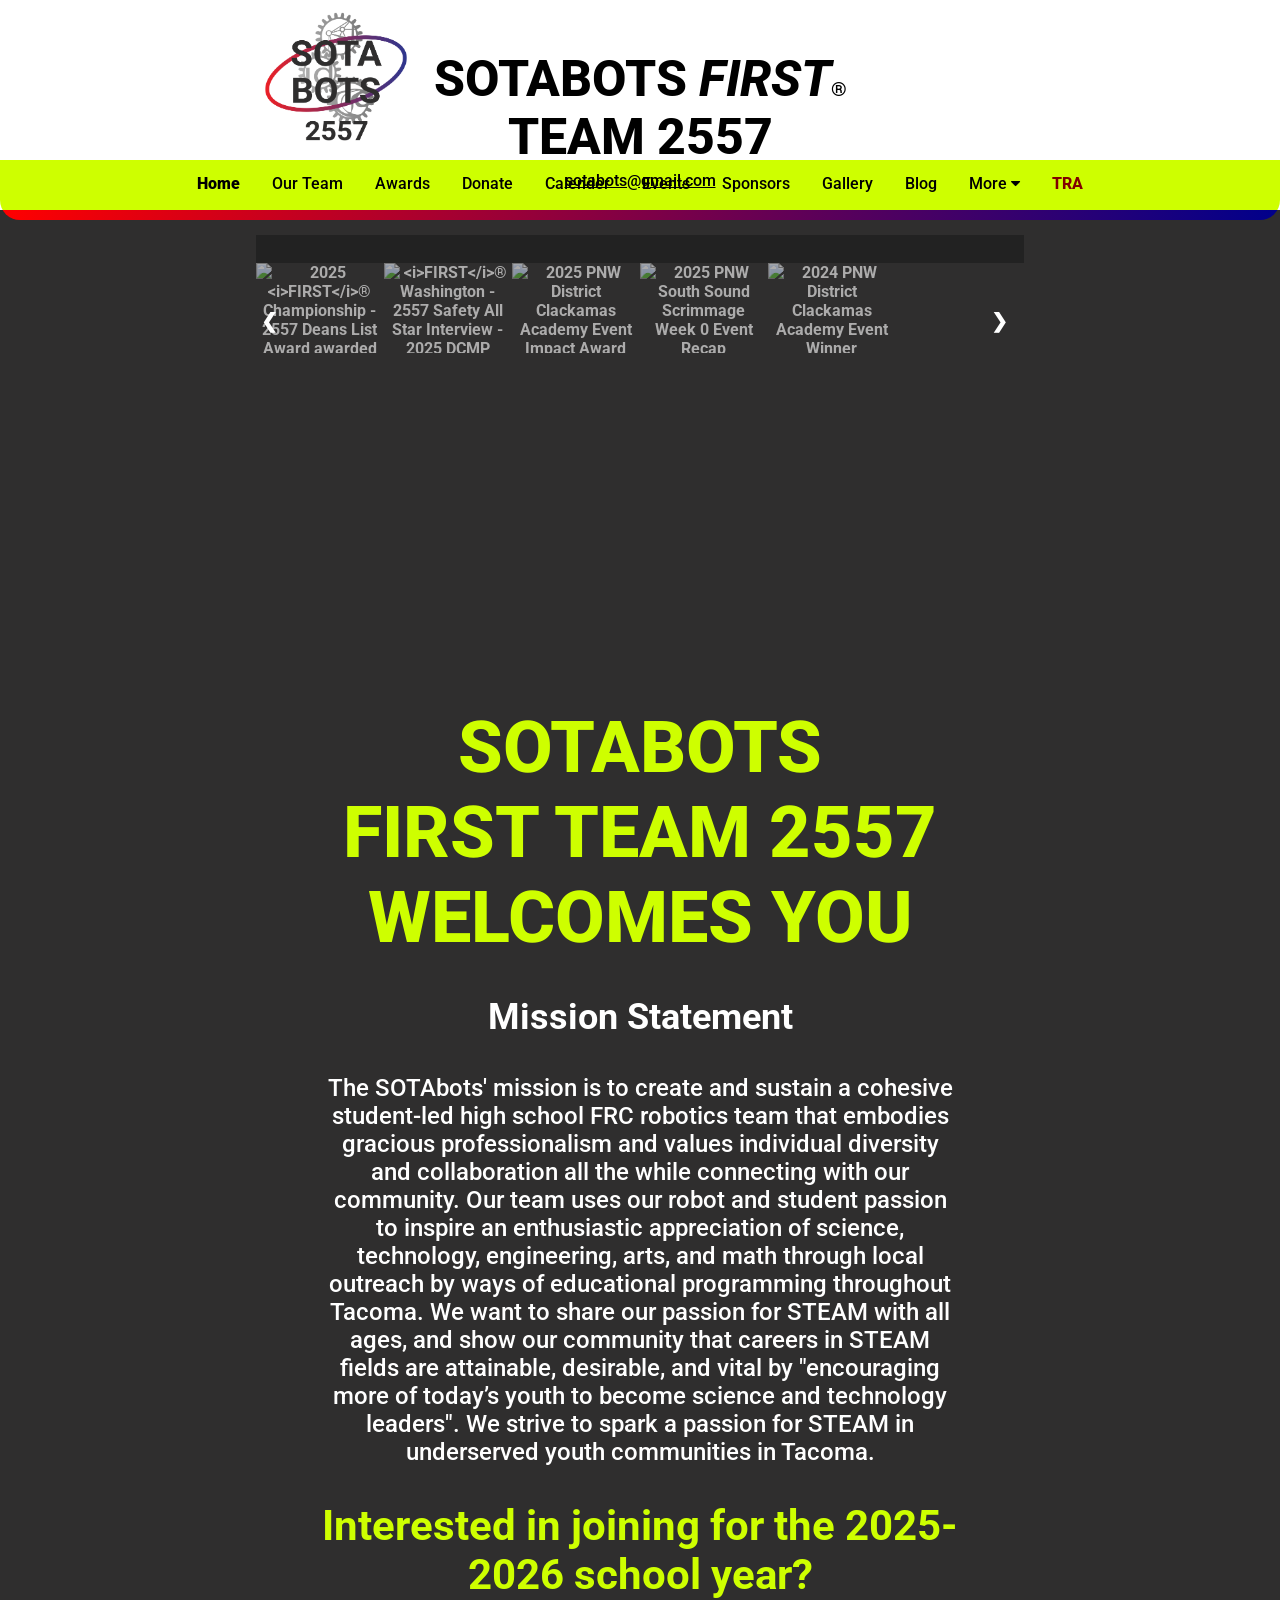
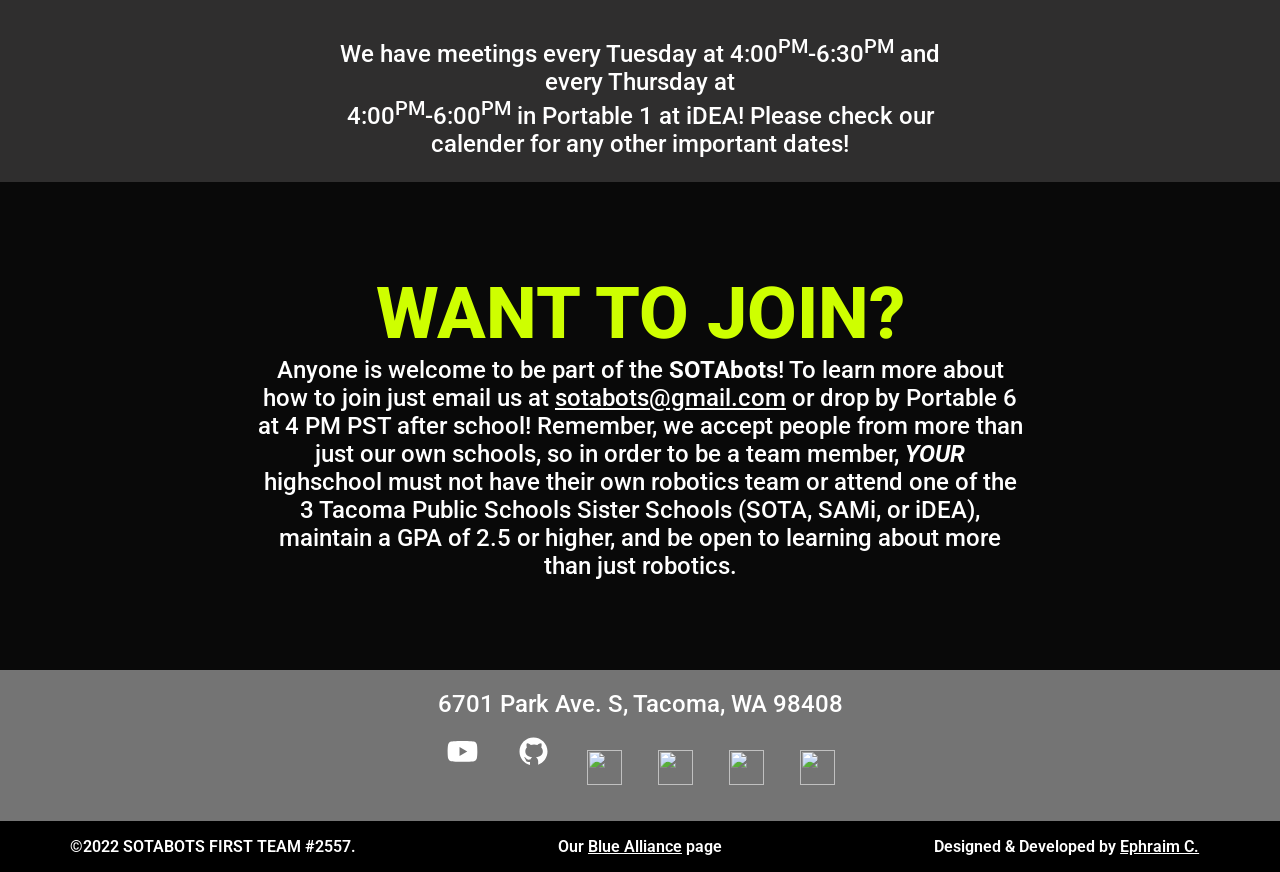
==== commit fce0a968: "date fix" ====
--- a/index.html
+++ b/index.html
@@ -27,7 +27,7 @@
                 SOTABOTS <i>FIRST</i><span style="font-size: 20px;">®</span> TEAM 2557
             </header>
             <h4 style="margin-top: 5px;" class="dark faster" id="tbtext" style="font-size: 20px; font-weight: 200;">
-            <a href="mailto:sotabots@gmail.com">
+            <a href="mailto:sotabots@gmail.com" class="dark faster">
                 sotabots@gmail.com
             </a></h4>
             </div>
@@ -245,13 +245,9 @@
                 Interested in joining for the 2025-2026 school year?
             </h2> <!--REMEMBER TO UPDATE FOR AUGUST 4TH!-->
             <p>
-                School starts on <i>September 3rd!</i> (For us atleast!)
-                <br>
                 We have meetings every Tuesday at 4:00<sup>PM</sup>-6:30<sup>PM</sup> and every Thursday
-                at <br>4:00<sup>PM</sup>-6:00<sup>PM</sup> in Portable 6 at iDEA! Please check our calender
+                at <br>4:00<sup>PM</sup>-6:00<sup>PM</sup> in Portable 1 at iDEA! Please check our calender
                 for any other important dates!
-                <br>
-                September 4th is our <b>first</b> meetings of the year! We can't wait to see you there!
             </p>
 
         </div>
--- a/styles.css
+++ b/styles.css
@@ -0,0 +1,730 @@
+@import url('https://fonts.googleapis.com/css2?family=Montserrat:ital,wght@0,100..900;1,100..900&family=Roboto:ital,wght@0,100..900;1,100..900&display=swap');
+
+html {
+    scroll-behavior: smooth;
+}
+
+body {
+    background-color: #2f2e2e;
+    padding: 0;
+    margin: 0;
+}
+.dropdown {
+  float: left;
+  overflow:visible;
+}
+
+/* Dropdown button */
+.dropdown .dropbtn {
+  /* font-size: 16px; */
+  border: none;
+  outline: none;
+  background-color: inherit;
+  font-family: inherit; /* Important for vertical align on mobile phones */
+  margin: 0; /* Important for vertical align on mobile phones */
+  transition: all .4s cubic-bezier(0.23, 1, 0.320, 1);
+  border-radius: 10px;
+}
+
+/* Add a red background color to navbar links on hover */
+.dropdown:hover .dropbtn {
+  background-color: #fbff00;
+}
+
+/* Dropdown content (hidden by default) */
+.dropdown-content {
+  display: none;
+  position: absolute;
+  background-color: #ceff00;
+  border-radius: 10px;
+  min-width: 160px;
+  box-shadow: 0px 8px 16px 0px rgba(0,0,0,0.2);
+  z-index: 1;
+}
+
+/* Links inside the dropdown */
+.dropdown-content a {
+  float: none;
+  color: black;
+  padding: 12px 16px;
+  text-decoration: none;
+  display: block;
+  text-align: left;
+  transition: all .4s cubic-bezier(0.23, 1, 0.320, 1);
+  border-radius: 10px;
+}
+
+/* Add a grey background color to dropdown links on hover */
+.dropdown-content a:hover {
+  background-color: #fbff00;
+}
+
+/* Show the dropdown menu on hover */
+.dropdown:hover .dropdown-content {
+  display: block;
+}
+
+.main1 {
+  background-image: url("images/join.jpg");
+  background-color: #00000085;
+  background-position: top center;
+  background-attachment:scroll;
+  background-size: cover;
+  height: auto;
+  width: 100%;
+}
+
+.main1 div {
+  height: 100%;
+  width: 100%;
+  background-color: #00000095;
+  padding-top: 7%;
+  padding-bottom: 7%;
+}
+
+.overlay {
+  z-index: 2;
+  position: fixed;
+  height: 0;
+  width: 100%;
+  top: 0;
+  bottom: 0;
+  left: 0;
+  right: 0;
+  padding-top: 0;
+  margin-top: 0;
+  transition: all .3s cubic-bezier(0.785, 0.135, 0.15, 0.86);
+  background-color: #2f2e2e;
+  opacity: 1;
+}
+
+.mobiletb {
+  /* display: none; */
+  z-index: 9999999;
+  position: fixed;
+  height: 100%;
+  width: 0%;
+  top: 0;
+  bottom: 0;
+  left: 0;
+  right: 0;
+  padding-top: 0;
+  margin-top: 0;
+  transition: opacity .7s cubic-bezier(0.785, 0.135, 0.15, 0.86);
+  background-color: #0000006c;
+  opacity: 0;
+}
+
+.mtbin {
+  /* display: none; */
+  z-index: 9999999;
+  position: inherit;
+  height: 100%;
+  width: 0%;
+  top: 0;
+  bottom: 0;
+  left: 0;
+  right: 0;
+  padding-top: 0;
+  margin-top: 0;
+  transition: all .7s cubic-bezier(0.785, 0.135, 0.15, 0.86);
+  background-color: #1f1f1f;
+  opacity: 1;
+  border-bottom-right-radius: 240px;
+}
+
+.show {
+  width: 75%;
+}
+
+.mtbin li {
+  width: 100%;
+  padding: 10px;
+  text-align: left;
+  font-size: 28px;
+  height: auto;
+  padding-left: 12px;
+}
+.mtbin ul {
+  padding-top: 30%;
+  list-style-type: none;
+  display: none;
+}
+
+footer {
+  height: auto;
+  background-color: #747474;
+  width: 100% ;
+}
+.contact {
+  height: auto;
+  background-color: #00000000;
+}
+.bottom {
+  height: auto;
+  display: flex;
+  justify-content: space-around;
+  background-color: #000;
+}
+.bottom div {
+  width: 25%;
+  height: auto;
+}
+.bottom div p {
+  height: 100%;
+  font-size: 16px;
+  font-weight: 600;
+  margin: 0;
+  margin-top: 0;
+  padding: 5%;
+}
+.bottom div a {
+  height: 100%;
+  font-size: 16px;
+  font-weight: 600;
+  margin: 0;
+  margin-top: 0;
+  padding: 0;
+}
+
+header {
+    font-family: 'Roboto';
+    font-weight: 800;
+    font-size: 50px;
+    color:white;
+    text-align: center;
+    transition: .7s cubic-bezier(0.785, 0.135, 0.15, 0.86);
+}
+h2,h3,h4,div {
+    font-family: 'Roboto';
+    font-weight: 700;
+    color:white;
+    text-align: center;
+}
+p, a {
+    font-family: 'Roboto';
+    font-weight: 500;
+    color:white;
+    text-align: center;
+}
+p {
+  font-size: 24px;
+}
+h2 {
+  font-size: 42px;
+}
+h3 {
+  font-size: 36px;
+}
+.video {
+  width: 50vw;
+  height: 50vh;
+}
+
+.sotayellow {
+  color: #ceff00;
+}
+.dark {
+  color: black;
+}
+.large {
+  font-size: 72px;
+}
+.faster {
+  transition: .3s cubic-bezier(0.785, 0.135, 0.15, 0.86);
+}
+.mission {
+  margin-top: 120px;
+  width: 50%;
+  margin-left: 25%;
+}
+.teamseg, .otheraw, .fees {
+  margin-top: 70px;
+  width: 60%;
+  padding: 20px;
+  margin-left: 20%;
+  margin-bottom: 60px;
+}
+
+.fees div {
+  padding: 12px;
+  width: 30%;
+}
+
+.fees {
+  width: 80%;
+  margin-left: 10%;
+  display: flex;
+  justify-content: space-around;
+}
+
+.otheraw {
+  width: 75%;
+  margin-left: 12.5%;
+}
+.otheraw ul li {
+  width: 100%;
+  margin-bottom: 12px;
+  height: max-content;
+  text-align: left;
+}
+.align-left {
+  /* float: left; */
+  padding-left: 16%;
+  width: 100%;
+  text-align: left;
+}
+
+.contact.mc {
+  height: auto;
+  display: flex;
+  padding: 16px;
+  padding-bottom: 0;
+}
+.contact p {
+  margin: 0;
+}
+.contact {
+  padding: 20px;
+}
+.social-link svg, .social-link img {
+  height: 35px;
+  width: 35px;
+  margin: 16px;
+  fill: #fff;
+}
+.social-link {
+  text-decoration: none;
+}
+.btn {
+  background-color: #ceff00;
+  border: none;
+  color: black;
+  padding: 12px 30px;
+  cursor: pointer;
+  font-size: 20px;
+  font-family: 'Roboto';
+  font-weight: 700;
+  border-radius: 12px;
+  margin: 16px;
+  }
+
+.comps {
+  width: 65%;
+  height: auto;
+  padding: 40px;
+  display: grid;
+  grid-column: 1;
+  grid-row: 6;
+  margin-left: 17.5%;
+}
+.comp {
+  width: 100%;
+  height: auto;
+  display: flex;
+  margin: 24px 0 24px 0;
+}
+.comp img {
+  width: 50%;
+  overflow: hidden;
+  border-radius: 12px;
+  object-fit: cover;
+}
+.comp div {
+  width: 50%;
+}
+.comp div p, .comp div h3 {
+  width: 100%;
+  height: auto;
+  padding: 10px;
+}
+
+/* Darker background on mouse-over */
+.btn:hover {
+  background-color: #fbff00;
+}
+
+.sponsor {
+  transition: all 1.5s cubic-bezier(0.455, 0.03, 0.515, 0.955);
+  opacity: 1;
+  padding-top: 30px;
+  width: 30%;
+  height: auto;
+  margin: 16px;
+}
+
+@media screen and (max-width:1206px) {
+  .tbt header {
+    font-size: 40px;
+  }
+}
+
+@media screen and (max-width:525px) {
+  .tbt header {
+    font-size: 30px;
+  }
+}
+
+.pageactive {
+  text-decoration: underline;
+  font-weight: 900;
+}
+
+
+.tabs a.lines {
+  display: none;
+  color: black;
+  padding: 0;
+  align-items: center;
+  padding-top: 16px;
+}
+
+@media screen and (max-width:965px) {
+
+  .tabs a.lines {
+    display: block;
+  }
+
+  .tabs a.dark {
+    display: none;
+  }
+  .tabs a.sp {
+    display: none;
+  }
+}
+
+.topbar {
+    height: auto;
+    width: 100%;
+    z-index: 9900;
+    background-color: white;
+    position: sticky;
+    top: 0;
+}
+.clip {
+  border-bottom-left-radius: 20px;
+  border-bottom-right-radius: 20px;
+  overflow: hidden;
+  z-index: 9901;
+}
+.over {
+  position: inherit;
+  z-index: 9902;
+  background-color: #00000000;
+}
+
+.gradient {
+    height: 10px;
+    background-image: linear-gradient(to right,red,darkblue);
+    width: 100%;
+}
+
+/* .tabs a.lines {
+  display: none;
+  color: black;
+} */
+.tabs {
+    height: 50px;
+    background-color: #ceff00;
+    width: 100%;
+    display: flex;
+    justify-content: center;
+}
+.tabs a {
+  padding: 14px 16px;
+    text-decoration: none;
+    display:block;
+    cursor: pointer;
+}
+
+.tbt {
+    height: 160px;
+    width: 100%;
+    transition: .4s cubic-bezier(0.785, 0.135, 0.15, 0.86);
+    display: flex;
+    justify-content: space-around;
+    padding-left: 20%;
+    padding-right: 20%;
+}
+
+.title {
+    width: 65%;
+    height: 100%;
+}
+
+li {
+    width: 150px;
+    height: 24px;
+}
+
+* {
+    box-sizing: border-box;
+  }
+  
+  /* Position the image container (needed to position the left and right arrows) */
+  .container {
+    align-items: center;
+    position: relative;
+    margin-top: 25px;
+    width: 60vw ;
+    height:60vh;
+    margin-left: 20%;
+    margin-bottom: 200px;
+  }
+
+  @media screen and (max-width: 1650px) {
+    .container {
+      height: 30vh;
+    }
+  }
+
+  @media screen and (max-width:800px) {
+    .container {
+      height: 17vh;
+    }
+  }
+  
+  /* Hide the images by default */
+  .mySlides {
+    display: none;
+    height: 100%;
+  }
+  .mySlides img {
+    height: 100%;
+    width: 100%;
+    /* margin-top: 50%; */
+    object-fit:cover;
+    margin-left: 0;
+  }
+  
+  /* Add a pointer when hovering over the thumbnail images */
+  .cursor {
+    cursor: pointer;
+  }
+  
+  /* Next & previous buttons */
+  .prev,
+  .next {
+    cursor: pointer;
+    position: absolute;
+    top: 40%;
+    width: auto;
+    padding: 16px;
+    margin-top: -50px;
+    color: white;
+    font-weight: bold;
+    font-size: 20px;
+    border-radius: 0 3px 3px 0;
+    user-select: none;
+    -webkit-user-select: none;
+  }
+  
+  /* Position the "next button" to the right */
+  .next {
+    right: 0;
+    border-radius: 3px 0 0 3px;
+  }
+  .prev {
+    right: 95%;
+  }
+  
+  /* On hover, add a black background color with a little bit see-through */
+  .prev:hover,
+  .next:hover {
+    background-color: rgba(0, 0, 0, 0.8);
+  }
+  
+  /* Number text (1/3 etc) */
+  .numbertext {
+    color: #f2f2f2;
+    font-size: 12px;
+    padding: 8px 12px;
+    position: absolute;
+    top: 0;
+  }
+  
+  /* Container for image text */
+  .caption-container {
+    text-align: center;
+    background-color: #222;
+    padding: 2px 16px;
+    color: white;
+  }
+  
+  .row:after {
+    content: "";
+    display: table;
+    clear: both;
+  }
+
+  .row {
+    height: 90px;
+    overflow: hidden;
+  }
+  
+  /* Six columns side by side */
+  .column {
+    float: left;
+    width: 16.66%;
+    overflow: hidden;
+  }
+  
+  /* Add a transparency effect for thumnbail images */
+  .demo {
+    opacity: 0.6;
+  }
+  
+  .active,
+  .demo:hover {
+    opacity: 1;
+  }
+  
+  .calender {
+    border: 0;
+    width: 75%;
+    height: 70vh;
+    margin: 36px 0 36px 0;
+  }
+
+.horizontalsss-theme {
+  padding: 16px; width: 40%; height: auto;
+}
+.verticalsss {
+  width: 75%;  padding: 42px; height: auto;
+}
+
+@media screen and (max-width:500px) {
+  .horizontalsss-theme {
+    padding: 16px; width: 85%; height: auto;
+  }
+  .verticalsss {
+    width: 150%;  padding: 42px; height: auto;
+    margin-left: -25%;
+  }
+  .calender {
+    border: 0;
+    width: 75%;
+    height: 35vh;
+    margin: 36px 0 36px 0;
+  }
+  .large {
+    font-size: 42px;
+  }
+  .video {
+    width: 50vw;
+    height: 25vh;
+  }
+  .align-left {
+    padding-left: 12%;
+  }
+  header {
+      font-family: 'Roboto';
+      font-weight: 800;
+      font-size: 36px;
+      color:white;
+      text-align: center;
+      transition: .7s cubic-bezier(0.785, 0.135, 0.15, 0.86);
+  }
+  h2,h3,h4,div {
+      font-family: 'Roboto';
+      font-weight: 700;
+      color:white;
+      text-align: center;
+  }
+  p, a {
+      font-family: 'Roboto';
+      font-weight: 500;
+      color:white;
+      text-align: center;
+  }
+  p {
+    font-size: 16px;
+  }
+  h2 {
+    font-size: 32px;
+  }
+  h3 {
+    font-size: 20px;
+  }
+  .teamseg, .mission {
+    margin-top: 70px;
+    width:93%;
+    padding: 20px;
+    margin-left: 3.5%;
+    margin-bottom: 60px;
+  }
+  .main1 {
+    background-image: url("images/join.jpg");
+    background-color: #00000085;
+    background-position: top center;
+    background-attachment:scroll;
+    background-size: cover;
+    height: auto;
+    width: 100%;
+  }
+  
+  .main1 div {
+    height: 100%;
+    width: 100%;
+    background-color: #00000095;
+    padding-top: 7%;
+    padding-bottom: 7%;
+  }
+  .teamdiv {
+    padding-top: 2.5%;
+    padding-bottom: 7%;
+  }
+  .social-link svg, .social-link img {
+    height: 32px;
+    width: 32px;
+    margin: 6px;
+    fill: #fff;
+  }
+  .bottom div p, .bottom div a {
+    height: 100%;
+    font-size: 16px;
+    font-weight: 600;
+  }
+
+  .fees div {
+    padding: 12px;
+    width: 100%;
+  }
+  
+  .fees {
+    width: 80%;
+    margin-left: 10%;
+    display: block;
+    justify-content: space-around;
+  }
+  
+.comps {
+  width: 95%;
+  height: auto;
+  padding: 40px;
+  display: grid;
+  grid-column: 1;
+  grid-row: 6;
+  margin-left: 2.5%;
+}
+.comp {
+  width: 100%;
+  height: auto;
+  display: flex;
+  margin: 24px 0 24px 0;
+}
+.comp img {
+  width: 50%;
+  overflow: hidden;
+  border-radius: 12px;
+  object-fit: cover;
+}
+.comp div {
+  width: 50%;
+}
+.comp div p, .comp div h3 {
+  width: 100%;
+  height: auto;
+  padding: 10px;
+}
+}
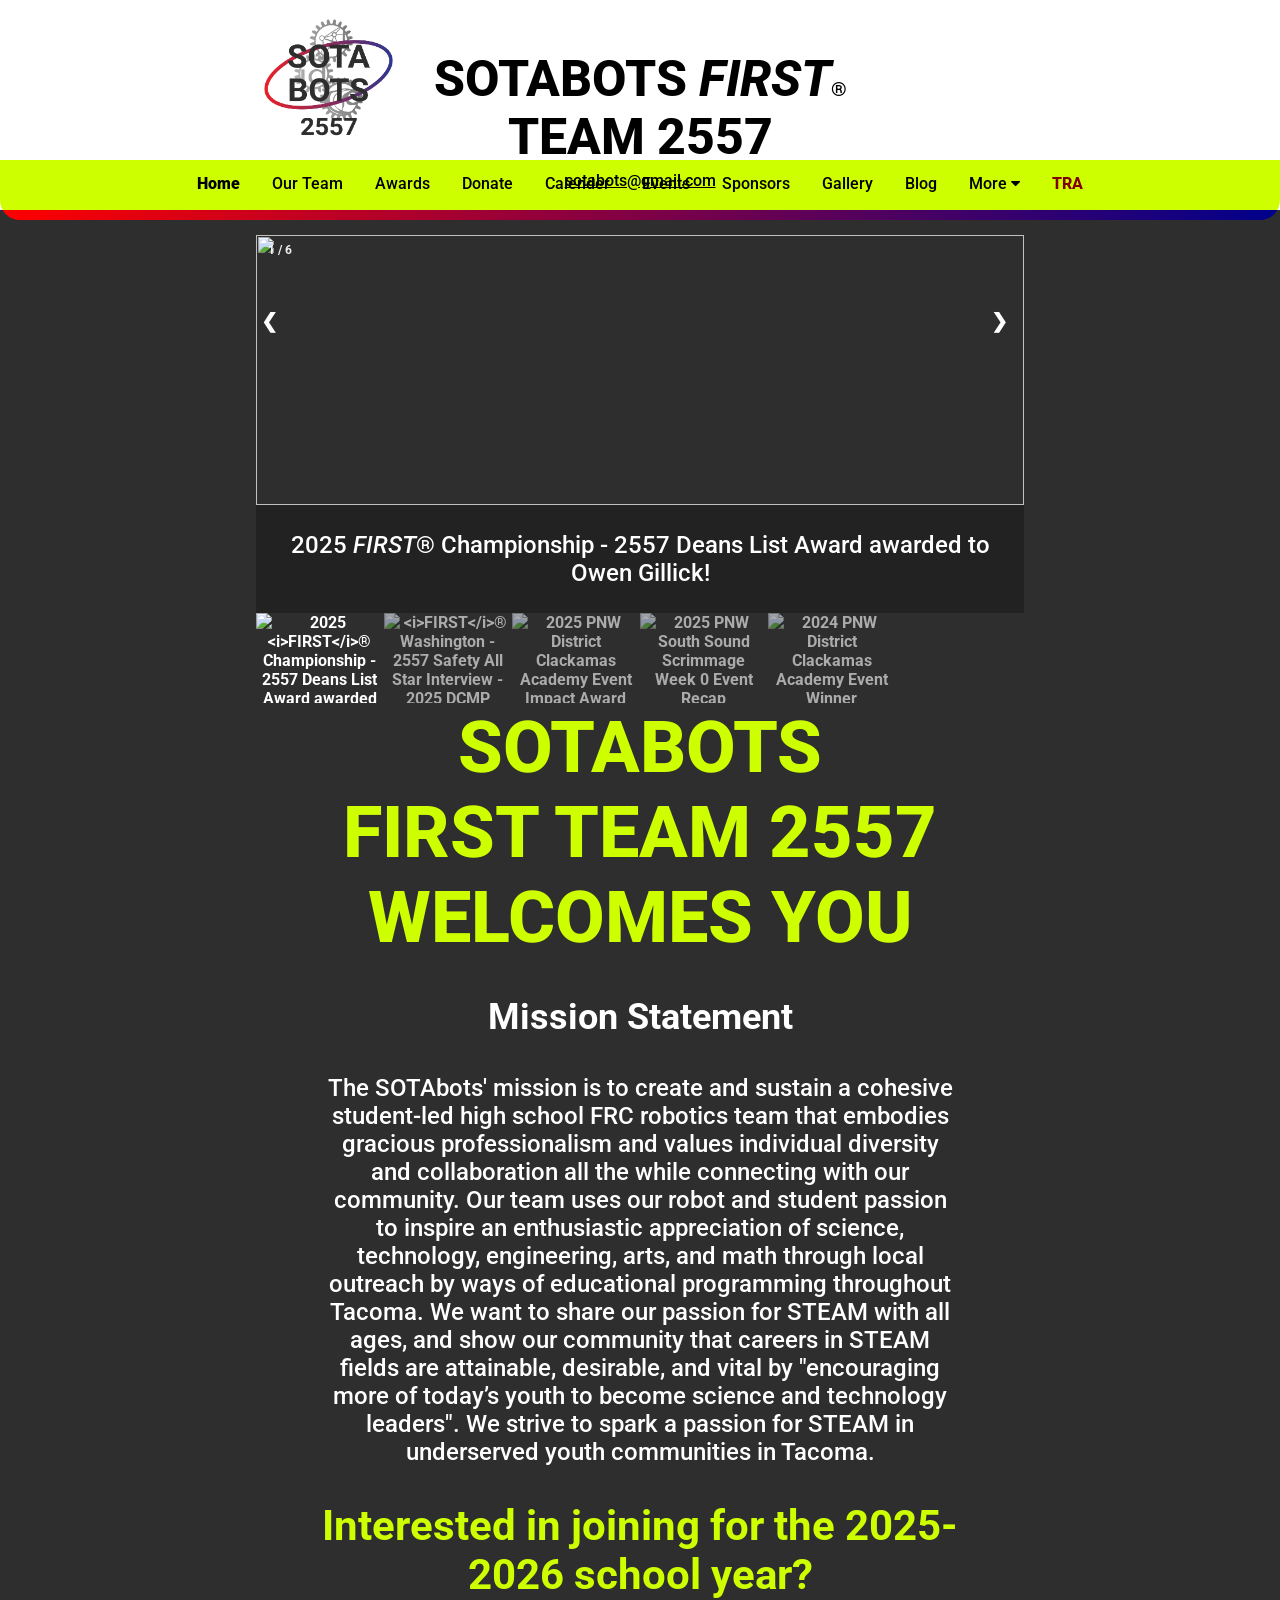
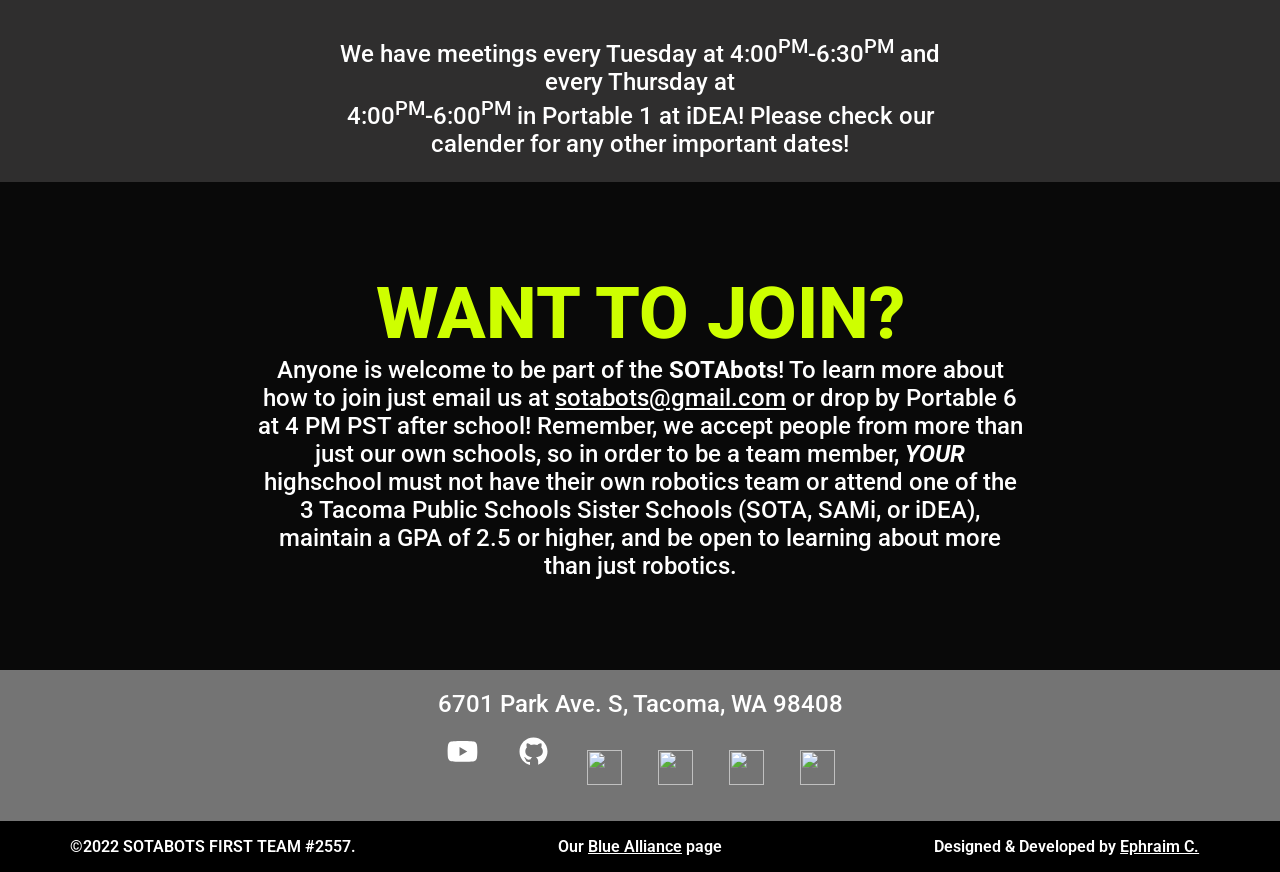
==== commit 68618f38: "topbar change" ====
--- a/index.html
+++ b/index.html
@@ -21,7 +21,7 @@
 <div class="topbar">
     <div class="clip">
         <div class="tbt" id="topbar">
-            <img src="images/Standard.png" alt="SOTAbots Logo">
+            <img src="images/Standard.png" alt="SOTAbots Logo" id="tbimg">
             <div>
             <header style="margin-top: 50px;" class="dark faster" id="tbtext">
                 SOTABOTS <i>FIRST</i><span style="font-size: 20px;">®</span> TEAM 2557
--- a/styles.css
+++ b/styles.css
@@ -355,13 +355,16 @@
 
 @media screen and (max-width:1206px) {
   .tbt header {
-    font-size: 40px;
+    font-size: 30px;
+  }
+  .tbtext {
+    margin-top: 35px;
   }
 }
 
 @media screen and (max-width:525px) {
   .tbt header {
-    font-size: 30px;
+    font-size: 20px;
   }
 }
 
@@ -400,6 +403,14 @@
     background-color: white;
     position: sticky;
     top: 0;
+}
+
+.topbar img {
+  min-width: 20px;
+  max-width: 145px;
+  height: min-content;
+  align-self: center;
+  z-index: 0;
 }
 .clip {
   border-bottom-left-radius: 20px;
@@ -442,7 +453,7 @@
     width: 100%;
     transition: .4s cubic-bezier(0.785, 0.135, 0.15, 0.86);
     display: flex;
-    justify-content: space-around;
+    justify-content: space-evenly;
     padding-left: 20%;
     padding-right: 20%;
 }
